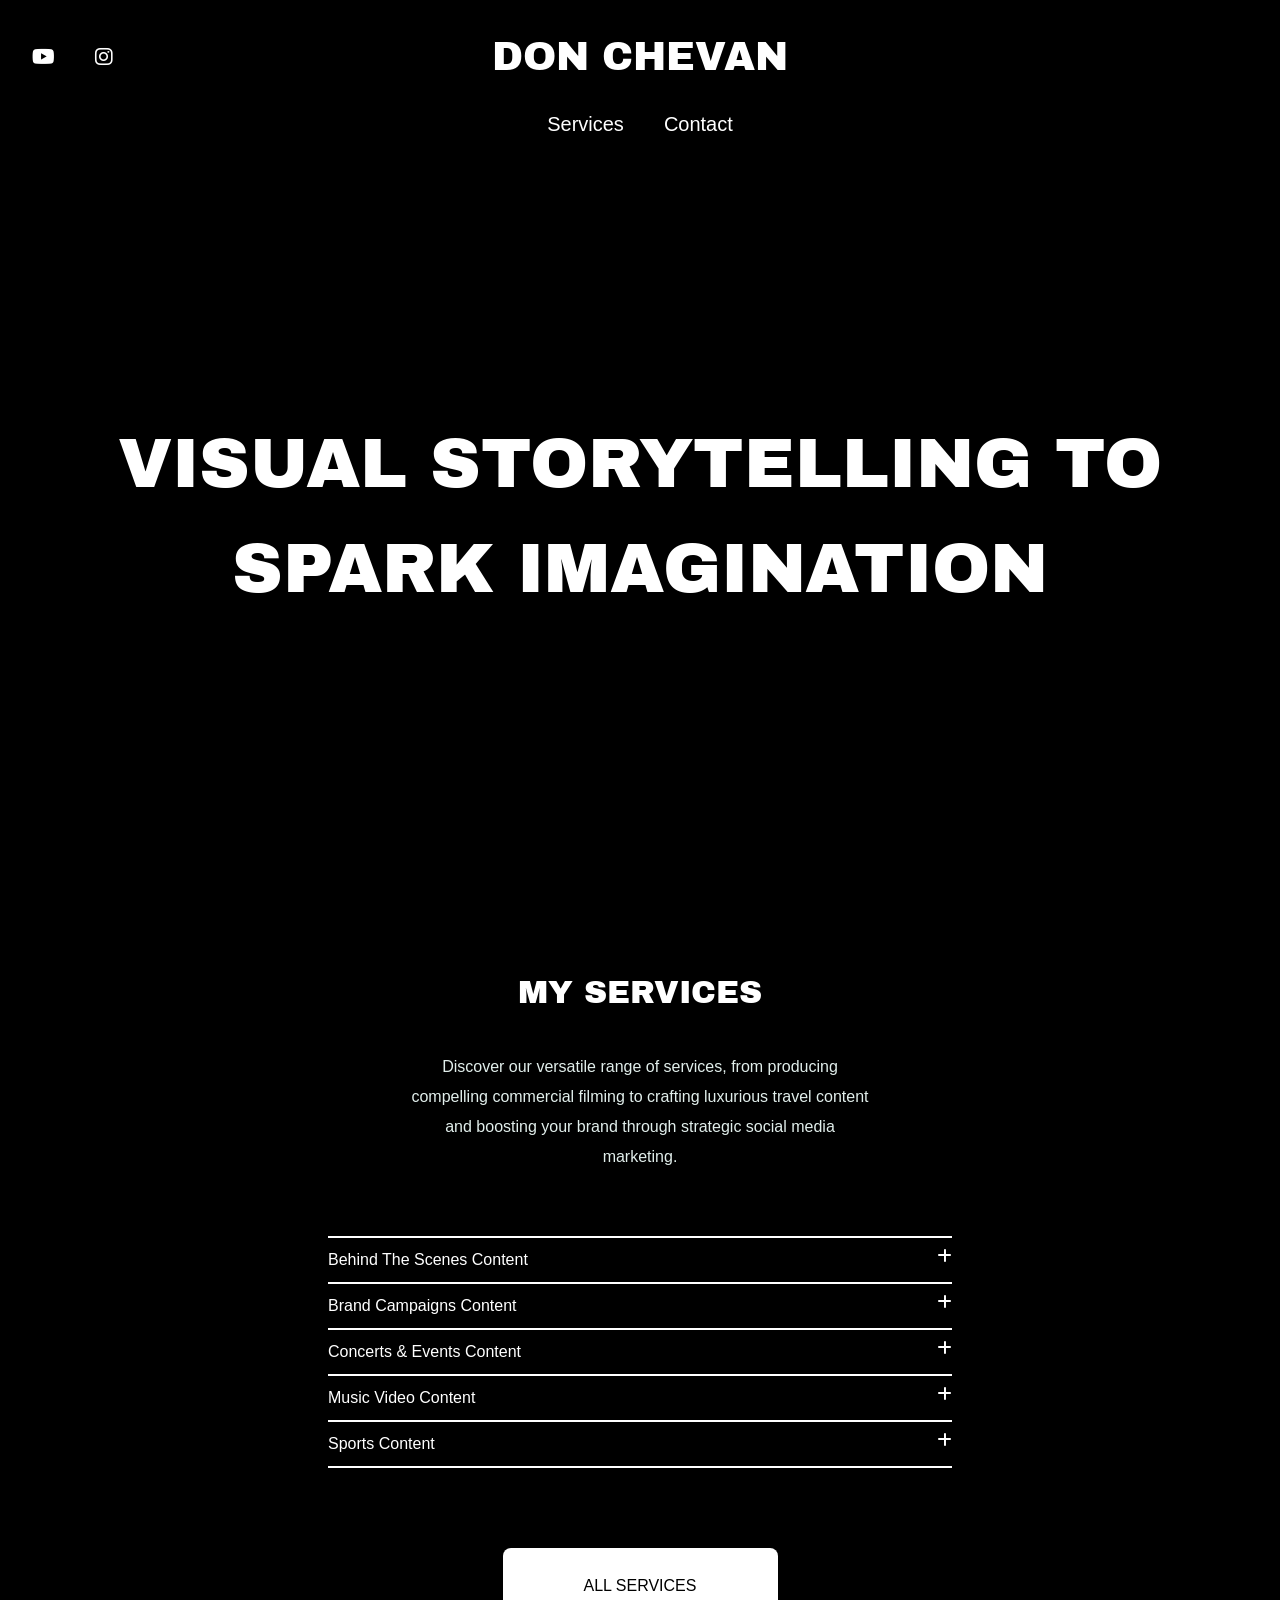
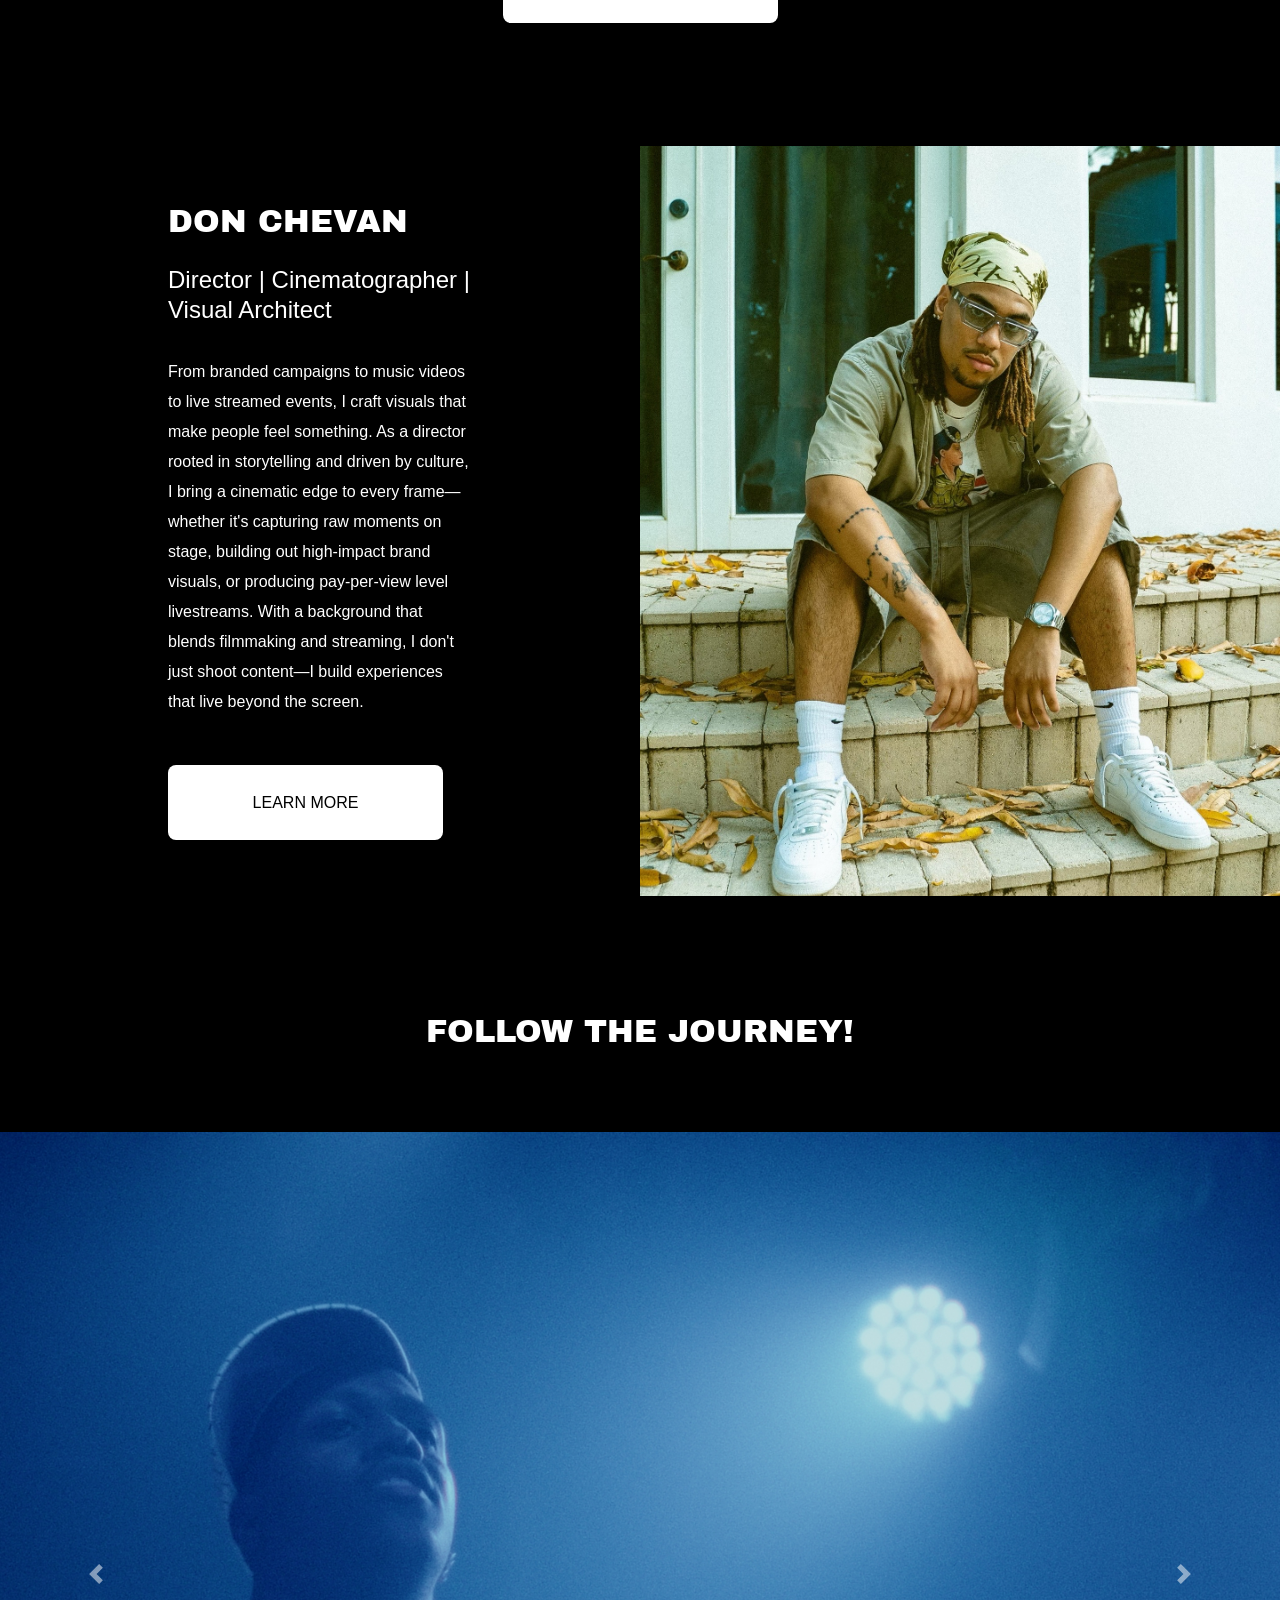
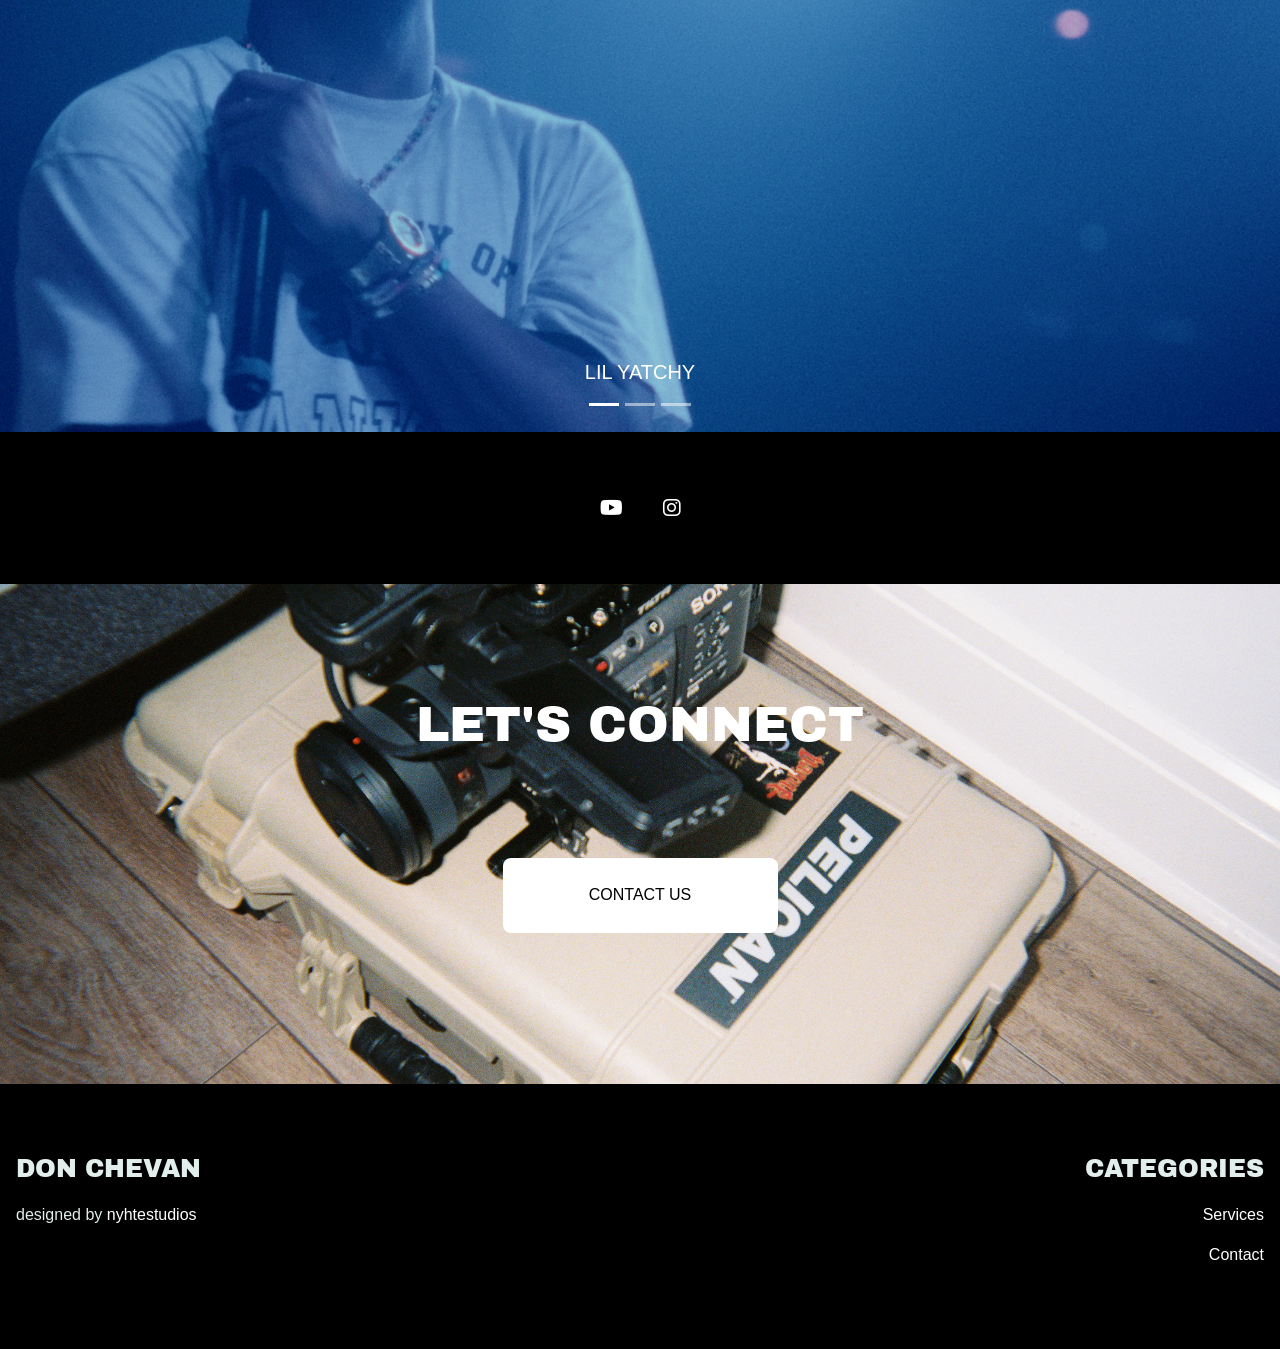
==== index.html @ 1c000500 "updated text" ====
<!-- created by Greg Burris - 2025 -->
<!-- powered by Nyhte Studios -->
<!DOCTYPE html>
<html>

<head>
    <meta charset="utf-8" />
    <title>Don Chevan</title>
    <meta name="author" content="" />
    <meta name="description" content="" />
    <meta name="viewport" content="width=device-width, initial-scale=1" />
    <meta property="og:image" content="./images/aboutmephoto.jpeg" />
    <link rel="icon" type="image/x-icon" href="favicon.ico" />
    <link href="https://fonts.googleapis.com/css?family=Archivo+Black" rel="stylesheet" />
    <link rel="stylesheet" href="https://cdnjs.cloudflare.com/ajax/libs/font-awesome/6.7.2/css/all.min.css"
        integrity="sha512-Evv84Mr4kqVGRNSgIGL/F/aIDqQb7xQ2vcrdIwxfjThSH8CSR7PBEakCr51Ck+w+/U6swU2Im1vVX0SVk9ABhg=="
        crossorigin="anonymous" referrerpolicy="no-referrer" />
    <!-- bootstrap stylesheet link -->
    <link rel="stylesheet" href="https://cdn.jsdelivr.net/npm/bootstrap@4.0.0/dist/css/bootstrap.min.css"
        integrity="sha384-Gn5384xqQ1aoWXA+058RXPxPg6fy4IWvTNh0E263XmFcJlSAwiGgFAW/dAiS6JXm" crossorigin="anonymous">
    <!-- aboutme stylesheet link -->
    <link href="css/aboutme-stylesheet.css" rel="stylesheet" />
    <!-- base stylesheet link -->
    <link href="css/base-stylesheet.css" rel="stylesheet" />
    <!-- contactme stylesheet link -->
    <link href="css/contactme-stylesheet.css" rel="stylesheet" />
    <!-- navbar stylesheet link -->
    <link href="css/navbar-stylesheet.css" rel="stylesheet" />
    <!-- services stylesheet link -->
    <link href="css/services-stylesheet.css" rel="stylesheet" />
    <!-- slideshow stylesheet link -->
    <link href="css/slideshow-stylesheet.css" rel="stylesheet" />
</head>

<body>
    <!-- navbar code -->
    <!-- navbar for mobile -->
    <div class="show-on-mobile hide-on-desktop">
        <!-- off screen menu -->
        <div class="off-screen-menu">
            <!-- logo/title -->
            <h1><a id="logo-mobile-off-screen-menu" href="./index.html">DON CHEVAN</a></h1>
            <!-- service links -->
            <ul class="services-off-screen-menu">
                <li><a class="underline-text-mobile" href="./services.html">Services</a></li>
                <li><a class="underline-text-mobile" href="./contact.html">Contact</a></li>
            </ul>
            <!-- social media links -->
            <li class="social-media-links-off-screen-menu">
                <a class="underline-text-social-mobile" href="https://youtube.com/@donchevan?si=R7IiFeGLlOUmfGjW"><i class="fab fa-youtube"></i></a>
                <a class="underline-text-social-mobile" href="https://www.instagram.com/don.chevan/?ref=evahooft&hl=en"><i class="fab fa-instagram"></i></a>
            </li>
        </div>
        <!-- initial mobile menu -->
        <div class="container-video-mobile adjust-height-mobile">
            <!-- background-video -->
            <video playsinline autoplay muted loop id="background-video-mobile">
                <source src="./images/lil yachty club performance.mp4" type="video/mp4">
            </video>
            <header>
                <nav class="navbar-mobile">
                    <!-- logo/title -->
                    <h1><a id="logo-mobile" href="./index.html">DON CHEVAN</a></h1>
                    <!-- hamburger menu -->
                    <div class="ham-menu">
                        <span></span>
                        <span></span>
                        <span></span>
                    </div>
                </nav>
                <div class="background-container-mobile hide-on-mobile-phone adjust-container-height-mobile">
                    <!-- text -->
                    <p class="sub-text-mobile">
                        VISUAL STORYTELLING TO<br>SPARK IMAGINATION
                    </p>
                </div>
            </header>
        </div>
    </div>
    <!-- navbar for Desktop -->
    <div class="show-on-desktop hide-on-mobile">
        <!-- background-video -->
        <div class="container-video">
            <video playsinline autoplay muted loop id="background-video">
                <source src="./images/lil yachty club performance.mp4" type="video/mp4">
            </video>
            <header>
                <!-- social media links -->
                <li class="social-media-links">
                    <a href="https://youtube.com/@donchevan?si=R7IiFeGLlOUmfGjW"><i class="fab fa-youtube"></i></a>
                    <a href="https://www.instagram.com/don.chevan/?ref=evahooft&hl=en"><i class="fab fa-instagram"></i></a>
                </li>
                <nav class="navbar">
                    <!-- logo/title -->
                    <h1><a id="logo" href="./index.html">DON CHEVAN</a></h1>
                    <!-- service links -->
                    <ul>
                        <li><a class="underline-text" href="./services.html">Services</a></li>
                        <li><a class="underline-text" href="./contact.html">Contact</a></li>
                    </ul>
                </nav>
            </header>
            <div class="background-container">
                <!-- text -->
                <p class="sub-text">VISUAL STORYTELLING TO<br>SPARK IMAGINATION</p>
            </div>
        </div>
    </div>

    <!-- services code -->
    <!-- accordion section -->
    <div class="accordion-ns">
        <h1><a id="services-title-text">MY SERVICES</a></h1>
        <p class="container-services">
            <a class="services-info-text increase-text-size-on-mobile">
                Discover our versatile range of services, from producing compelling
                commercial filming to crafting luxurious travel content and boosting your
                brand through strategic social media marketing.
            </a>
        </p>
        <div class="accordion-item increase-size-on-mobile">
            <div class="accordionTitle top-bar">Behind The Scenes Content<i class="fab fa-plus"></i></div>
            <div class="accordion-content">
                <p>With a mixture of creativity and storytelling magic, we'll help your brand steal the spotlight and
                    unleash its full potential. We'll dive deep into your brand's story, infusing it with cinematic
                    flair and captivating visuals that leave your audience in awe.</p>
            </div>
        </div>
        <div class="accordion-item increase-size-on-mobile">
            <div class="accordionTitle">Brand Campaigns Content<i class="fab fa-plus"></i></div>
            <div class="accordion-content">
                <p>With a mixture of creativity and storytelling magic, we'll help your brand steal the spotlight and
                    unleash its full potential. We'll dive deep into your brand's story, infusing it with cinematic
                    flair and captivating visuals that leave your audience in awe.</p>
            </div>
        </div>
        <div class="accordion-item increase-size-on-mobile">
            <div class="accordionTitle">Concerts & Events Content<i class="fab fa-plus"></i></div>
            <div class="accordion-content">
                <p>With a mixture of creativity and storytelling magic, we'll help your brand steal the spotlight and
                    unleash its full potential. We'll dive deep into your brand's story, infusing it with cinematic
                    flair and captivating visuals that leave your audience in awe.</p>
            </div>
        </div>
        <div class="accordion-item increase-size-on-mobile">
            <div class="accordionTitle">Music Video Content<i class="fab fa-plus"></i></div>
            <div class="accordion-content">
                <p>With a mixture of creativity and storytelling magic, we'll help your brand steal the spotlight and
                    unleash its full potential. We'll dive deep into your brand's story, infusing it with cinematic
                    flair and captivating visuals that leave your audience in awe.</p>
            </div>
        </div>
        <div class="accordion-item increase-size-on-mobile">
            <div class="accordionTitle">Sports Content<i class="fab fa-plus"></i></div>
            <div class="accordion-content">
                <p>With a mixture of creativity and storytelling magic, we'll help your brand steal the spotlight and
                    unleash its full potential. We'll dive deep into your brand's story, infusing it with cinematic
                    flair and captivating visuals that leave your audience in awe.</p>
            </div>
        </div>
    </div>
    </div>
    <div class="container-button">
        <button class="my-button increase-size-on-mobile"><a class="button-href" href="./services.html">ALL
                SERVICES</a></button>
    </div>

    <!-- aboutme code -->
    <!-- aboutme for Moblie -->
    <div class="hide-on-desktop-aboutme show-on-mobile">
        <section class="aboutme-section mobile-section-settings iphone-se-section-settings">
            <div class="aboutme-text-container mobile-text-container-settings iphone-se-container-settings">
                <h1 class="aboutme-title mobile-media-settings">DON CHEVAN</h1>
                <p class="aboutme-sub-title mobile-media-settings">Director | Cinematographer | Visual Architect</p>
                <img src="./images/aboutmephoto.jpeg"
                    class="aboutme-image mobile-image-settings iphone-se-image-settings image-size" alt="image">
                <p class="aboutme-text mobile-media-settings mobile-text-settings iphone-se-text-settings">
                    From branded campaigns to music videos to live streamed events, I craft visuals that make people feel something. 
                    As a director rooted in storytelling and driven by culture, I bring a cinematic edge to every frame—whether it's capturing raw moments on stage, building out high-impact brand visuals, or producing pay-per-view level livestreams. 
                    With a background that blends filmmaking and streaming, I don't just shoot content—I build experiences that live beyond the screen.
                </p>
                <div class="container-button-aboutme mobile-media-settings">
                    <button class="my-button increase-size-on-mobile-aboutme"><a class="button-href"
                            href="./contact.html">LEARN MORE</a></button>
                </div>
            </div>
        </section>
    </div>

    <!-- aboutme for Desktop & Ipad -->
    <div class="show-on-desktop-aboutme hide-on-mobile">
        <section class="aboutme-section section-settings">
            <div class="aboutme-text-container">
                <h1 class="aboutme-title ipad-media-settings">DON CHEVAN</h1>
                <p class="aboutme-sub-title ipad-media-settings">Director | Cinematographer | Visual Architect</p>
                <p class="aboutme-text ipad-media-settings">
                    From branded campaigns to music videos to live streamed events, I craft visuals that make people feel something. 
                    As a director rooted in storytelling and driven by culture, I bring a cinematic edge to every frame—whether it's capturing raw moments on stage, building out high-impact brand visuals, or producing pay-per-view level livestreams. 
                    With a background that blends filmmaking and streaming, I don't just shoot content—I build experiences that live beyond the screen.
                </p>
                <div class="container-button-aboutme ipad-media-settings">
                    <button class="my-button"><a class="button-href" href="./contact.html">LEARN MORE</a></button>
                </div>
            </div>
            <!-- image -->
            <img src="./images/aboutmephoto.jpeg"
                class="aboutme-image asus-image-size ipad-image-settings ipad-image-size image-size" alt="image">
        </section>
    </div>

    <!-- Slideshow container -->
    <div>
        <div>
            <h1><a id="section-title">FOLLOW THE JOURNEY!</a></h1>
        </div>
        <div id="carouselExampleIndicators" class="carousel slide" data-ride="carousel">
            <ol class="carousel-indicators">
                <li data-target="#carouselExampleIndicators" data-slide-to="0" class="active"></li>
                <li data-target="#carouselExampleIndicators" data-slide-to="1"></li>
                <li data-target="#carouselExampleIndicators" data-slide-to="2"></li>
            </ol>
            <div class="carousel-inner">
                <div class="carousel-item active">
                    <!-- image -->
                    <img class="d-block w-100 image-size-slideshow-mobile" src="images/lilyatchystill.jpeg"
                        alt="First slide">
                    <div class="carousel-caption d-md-block">
                        <!-- text -->
                        <h5>LIL YATCHY</h5>
                        <!-- <p>Concrete Boyz Concert</p> -->
                    </div>
                </div>
                <div class="carousel-item">
                    <!-- image -->
                    <img class="d-block w-100 image-size-slideshow-mobile obj-pos-002" src="images/Deshaestill.jpeg"
                        alt="Second slide">
                    <div class="carousel-caption d-md-block">
                        <!-- text -->
                        <h5>DESHAE</h5>
                        <!-- <p>Presenting Text</p> -->
                    </div>
                </div>
                <div class="carousel-item">
                    <!-- image -->
                    <img class="d-block w-100 image-size-slideshow-mobile" src="images/IMG_6832.jpeg"
                        alt="Third slide">
                    <div class="carousel-caption d-md-block">
                        <!-- text -->
                        <h5>GIO</h5>
                        <!-- <p>Presenting Text</p> -->
                    </div>
                </div>
            </div>
            <a class="carousel-control-prev" href="#carouselExampleIndicators" role="button" data-slide="prev">
                <span class="carousel-control-prev-icon" aria-hidden="true"></span>
                <span class="sr-only">Previous</span>
            </a>
            <a class="carousel-control-next" href="#carouselExampleIndicators" role="button" data-slide="next">
                <span class="carousel-control-next-icon" aria-hidden="true"></span>
                <span class="sr-only">Next</span>
            </a>
        </div>
    </div>

    <!-- Contact Me Section -->
    <!-- background-image -->
    <div class="social-media-links-container">
        <!-- social media links -->
        <li class="social-media-links">
            <a href="https://youtube.com/@donchevan?si=R7IiFeGLlOUmfGjW"><i class="fab fa-youtube"></i></a>
            <a href="https://www.instagram.com/don.chevan/?ref=evahooft&hl=en"><i class="fab fa-instagram"></i></a>
        </li>
    </div>
    <div>
        <div id="contact-background-image">
            <div id="contact-container">
                <!-- text -->
                <p class="contact-title">LET'S CONNECT</p>
                <div class="container-button mobile-media-settings">
                    <button class="my-button increase-size-on-mobile"><a class="button-href"
                            href="./contact.html">CONTACT US</a></button>
                </div>
            </div>
        </div>
        <div class="contact-footer">
            <div class="left-information desktop-settings-left">
                <!-- text -->
                <p class="footer-text">DON CHEVAN</p>
                <p class="footer-sub-text">designed by <a href="https://nyhtestudios.com/">nyhtestudios</a></p>
            </div>
            <div class="right-information desktop-settings-right">
                <!-- text -->
                <p class="footer-text">CATEGORIES</p>
                <p class="footer-sub-text"><a href="./services.html">Services</a></p>
                <p class="footer-sub-text"><a href="./contact.html">Contact</a></p>
            </div>
        </div>
    </div>
    <!-- base javascript file -->
    <script src="js/script.js"></script>
    <!-- jQuery first, then Popper.js, then Bootstrap JS -->
    <script src="https://code.jquery.com/jquery-3.2.1.slim.min.js"
        integrity="sha384-KJ3o2DKtIkvYIK3UENzmM7KCkRr/rE9/Qpg6aAZGJwFDMVNA/GpGFF93hXpG5KkN"
        crossorigin="anonymous"></script>
    <script src="https://cdn.jsdelivr.net/npm/popper.js@1.12.9/dist/umd/popper.min.js"
        integrity="sha384-ApNbgh9B+Y1QKtv3Rn7W3mgPxhU9K/ScQsAP7hUibX39j7fakFPskvXusvfa0b4Q"
        crossorigin="anonymous"></script>
    <script src="https://cdn.jsdelivr.net/npm/bootstrap@4.0.0/dist/js/bootstrap.min.js"
        integrity="sha384-JZR6Spejh4U02d8jOt6vLEHfe/JQGiRRSQQxSfFWpi1MquVdAyjUar5+76PVCmYl"
        crossorigin="anonymous"></script>
</body>

</html>
---- css/aboutme-stylesheet.css ----
/* aboutme-stylesheet */
/*
/* aboutme section */
.aboutme-section {
  height: 100%;
  width: 100%;
  display: flex;
  align-items: center;
  padding-bottom: 2rem;
}

.aboutme-image {
  width: 50%;
  height: 75vh;
  /* display: block; */
  /* The CSS property display: block is used to change the default behavior of an element from inline to block-level. 
    When an element has a block display value, it will start on a new line and take up the full width available by default. 
    This means that other elements will be pushed down or up to make room for it. */
  background-repeat: no-repeat;
  /* background-size: cover; */
  background-attachment: fixed;
  background-position-x: center;
  background-position-y: center;
  object-fit: cover;
  object-position: top;
  /* The CSS property object-fit: cover is used to adjust to any image frame/size for all devices */
}

.aboutme-text-container {
  flex-direction: column;
  align-items: center;
  display: flex;
  justify-content: center;
  text-align: left;
  margin: auto;
  width: 50%;
  /* height: 75vh; */
  line-height: 30px;
  padding: 1rem;
}

.aboutme-title {
  width: 50%;
  font-size: 2rem;
  font-family: "Archivo Black", sans-serif;
  color: white;
}

.aboutme-sub-title {
  width: 50%;
  font-size: 1.5rem;
  font-family: "proxima-nova", sans-serif;
  color: white;
  padding: 1rem 0rem;
}

.aboutme-text {
  width: 50%;
  font-size: 1rem;
  font-family: "proxima-nova", sans-serif;
  color: white;
}

/* button  */
.container-button-aboutme {
  margin: auto;
  margin-top: 2rem;
  margin-bottom: 0rem;
  width: 50%;
}

.my-button {
  background-color: white;
  color: black;
  border: none;
  height: 75px;
  width: 275px;
  border-radius: 8px;
  font-size: 1rem;
  padding: 10px 20px;
  cursor: pointer;
}

.my-button:hover {
  background-color: #7393b3;
  color: black;
}

/* media quieries */
/* Desktop */
@media screen and (max-width: 667px) {
  .show-on-desktop-aboutme {
    display: none;
  }
}

@media screen and (min-width: 1280px) {
  .section-settings {
    height: 100vh;
  }
}

/* Mobile */
@media screen and (min-width: 668px) {
  .hide-on-desktop-aboutme {
    display: none;
  }
}

@media screen and (max-width: 667px) {
  .mobile-image-settings {
    width: 100%;
    height: 45vh;
    margin-top: 2rem;
    margin-bottom: 2rem;
  }

  .mobile-section-settings {
    height: 100%;
  }

  .mobile-text-container-settings {
    width: 100%;
  }

  .mobile-text-settings {
    padding-top: 1rem;
  }

  /* increases size of button on mobile view so it spans across device */
  .increase-size-on-mobile-aboutme {
    width: 100% !important;
  }
}

/* media quieries - Desktop & Ipad & Mobile */
/* helps with image sizing for vertical/horizontal view across all devices */
@media screen and (max-width: 1200px) {
  .mobile-media-settings {
    width: 100%;
  }

  .ipad-media-settings {
    width: 100%;
  }
}

@media screen and (max-width: 1680px) {
  .ipad-image-size {
    height: 750px;
  }
}

@media screen and (max-height: 665px) {
  .image-size {
    height: 750px;
  }
}

/* iphone se device horizontal view */
@media only screen and (min-width: 667px) and (max-height: 375px) {
  .iphone-se-image-settings {
    width: 100%;
    height: 85vh !important;
    margin-top: 2rem;
    margin-bottom: 2rem;
  }

  .iphone-se-section-settings {
    width: 100% !important;
  }

  .iphone-se-container-settings {
    width: 100% !important;
  }

  .iphone-se-text-settings {
    padding-top: 1rem;
  }
}
---- css/base-stylesheet.css ----
/* base-stylesheet */
/*
/* base styles */
* {
  margin: 0;
  padding: 0;
  box-sizing: border-box;
  /*   color: var(--primary); */
}

body {
  margin: 0;
  font-family: "Quicksand", sans-serif;
  -webkit-font-smoothing: antialiased;
  -moz-osx-font-smoothing: grayscale;
  background: black;
  /* background: radial-gradient(#7393B3, #1a1f1d); */
  color: #e1eeeb;
  min-height: 100vh;
  /* max-width: 100% !important; */
}

ul {
  list-style-type: none;
  padding-left: 0rem;
}

a {
  color: white;
}

a:visited {
  color: white;
}

a:hover {
  color: white;
  text-decoration: none !important;
}

.button-href {
  color: black !important;
}

/* Code for Videos  */

.video-container {
  position: relative;
  padding-top: 5rem;
}

.video-container-mobile {
  position: relative;
  padding-left: 1rem;
  padding-right: 1rem;
  padding-bottom: 1rem;
}

#playPauseButton {
  position: absolute;
  top: 55%;
  left: 50%;
  transform: translate(-50%, -50%);
  z-index: 1;
  /* background-color: rgba(0,0,0,.4); */
  /* background-color: white; */
  background: transparent;
  border: none;
  padding: 1rem;
  text-align: center;
  cursor: pointer;
  width: 100%;
  color: white;
  font-size: 2rem;
  -webkit-tap-highlight-color: transparent;
}

#playPauseButton_mobile {
  position: absolute;
  top: 57.5%;
  left: 50%;
  transform: translate(-50%, -50%);
  z-index: 1;
  /* background-color: rgba(0,0,0,.4); */
  /* background-color: white; */
  background: transparent;
  border: none;
  /* padding: 1rem; */
  text-align: center;
  cursor: pointer;
  width: 100%;
  color: white;
  font-size: 2rem;
  -webkit-tap-highlight-color: transparent;
}

#playPauseButton_mobile:focus {
outline: none;
}


#playPauseButton_mobile2 {
  position: absolute;
  top: 57.5%;
  left: 50%;
  transform: translate(-50%, -50%);
  z-index: 1;
  /* background-color: rgba(0,0,0,.4); */
  /* background-color: white; */
  background: transparent;
  border: none;
  /* padding: 1rem; */
  text-align: center;
  cursor: pointer;
  width: 100%;
  color: white;
  font-size: 2rem;
  -webkit-tap-highlight-color: transparent;
}

#playPauseButton_mobile2:focus {
  outline: none;
  }

#playPauseButton:focus {
  outline: none;
}

.bg4button {
  background-color: white;
  width: 100%;
}

.tumbnail_title {
  font-size: 2rem;
  font-family: "Archivo Black", sans-serif;
  color: white;
  padding: 1rem;
  position: absolute;
  top: 50%;
  left: 50%;
  transform: translate(-50%, -50%);
  z-index: 1;
}

.tumbnail_title_mobile {
  font-size: 2rem;
  font-family: "Archivo Black", sans-serif;
  color: white;
  /* padding: 1rem; */
  position: absolute;
  top: 50%;
  left: 50%;
  transform: translate(-50%, -50%);
  z-index: 1;
}

.tumbnail_title_mobile2 {
  font-size: 2rem;
  font-family: "Archivo Black", sans-serif;
  color: white;
  /* padding: 1rem; */
  position: absolute;
  top: 50%;
  left: 50%;
  transform: translate(-50%, -50%);
  z-index: 1;
}


.tumbnail_title_2 {
  font-size: 2rem;
  font-family: "Archivo Black", sans-serif;
  color: white;
  padding: 1rem;
  position: absolute;
  top: 50%;
  left: 50%;
  transform: translate(-50%, -50%);
  z-index: 1;
}

#playPauseButton2 {
  position: absolute;
  top: 55%;
  left: 50%;
  transform: translate(-50%, -50%);
  z-index: 1;
  /* background-color: rgba(0,0,0,.4); */
  /* background-color: white; */
  background: transparent;
  border: none;
  padding: 1rem;
  text-align: center;
  cursor: pointer;
  width: 100%;
  color: white;
  font-size: 2rem;
  -webkit-tap-highlight-color: transparent;
}

#playPauseButton2:focus {
  outline: none;
}

.hidden {
  display: none;
}

#background-video1 {
  width: 100%;
  height: 75vh;
  bottom: 0;
  z-index: -1;
  object-fit: cover;
}

#background-video2 {
  width: 100%;
  height: 75vh;
  bottom: 0;
  z-index: -1;
  object-fit: cover;
}

#background-video-mobile1 {
  width: 100%;
  height: 75vh;
  bottom: 0;
  z-index: -1;
  object-fit: cover;
}

#background-video-mobile2 {
  width: 100%;
  height: 75vh;
  bottom: 0;
  z-index: -1;
  object-fit: cover;
}
---- css/contactme-stylesheet.css ----
/* contactme-stylesheet */
/*
/* contactme section */
.contact-section {
    text-align: center;
    padding: 1rem;
}

/* background container/image */
#contact-container {
    width: 100%;
    height: 100%;
    color: white;
    display: flex;
    justify-content: center;
    align-items: center;
    flex-direction: column;
}

#contact-background-image {
    width: 100%;
    height: 500px;
    background-image: url('../images/IMG_0885.jpeg');
    background-repeat: no-repeat;
    background-size: cover;
    /* position: fixed; */
    background-position-x: center;
    background-position-y: center;
    object-fit: cover;
}

.contact-title {
    font-family: "Archivo Black", sans-serif;
    font-size: 50px;
    padding: 1rem;
    text-align: center;
}

/* button */
.container-button {
    /* width: 100%; */
    padding: 1rem;
}

.my-button {
    background-color: white;
    color: black;
    border: none;
    height: 75px;
    width: 275px;
    border-radius: 8px;
    font-size: 1rem;
    padding: 10px 20px;
    cursor: pointer;
}

.my-button:hover {
    background-color: #7393B3;
    color: black;
}

.contact-footer {
    display: flex;
    margin: auto;
    justify-content: space-between;
    /* width: 1250px; */
    width: 100vw;
    padding: 1rem;
    margin-top: 50px;
    margin-bottom: 50px;
}

.left-information {
    text-align: left;
}

.right-information {
    text-align: right;
}

.footer-text {
    font-family: "Archivo Black", sans-serif;
    font-size: 25px;
}

.footer-sub-text {
    font-family: "proxima-nova", sans-serif;
}

/* media quieries - Desktop */
@media screen and (min-width: 1300px) {
    .desktop-settings-left {
        margin-left: 250px;
    }

    .desktop-settings-right {
        margin-right: 250px;
    }
}

/* media quieries - Mobile */
@media screen and (max-width: 430px) {
    .mobile-media-settings {
        width: 100%;
    }

    .increase-size-on-mobile {
        width: 100%;
    }
}
---- css/navbar-stylesheet.css ----
/* navbar-stylesheet */
/*
/* navbar */
nav {
  padding: 1rem;
  display: flex;
}

.navbar {
  display: flex;
  justify-content: center;
  align-items: center;
  flex-direction: column;
  /* position: fixed; */
  left: 0;
  right: 0;
  padding: 32px 32px;
  gap: 20px;
}

.navbar > ul {
  display: flex;
  list-style-type: none;
  gap: 40px;
}

.navbar-mobile {
  padding: 1rem;
  display: flex;
}

.underline-text {
  color: white;
  font-family: "proxima-nova", sans-serif;
  text-decoration: none !important;
  font-size: 20px;
}

.underline-text-mobile {
  color: black !important;
  font-family: "proxima-nova", sans-serif !important;
  font-size: 3rem !important;
  text-decoration: none !important;
}

.underline-text-social-mobile {
  color: black !important;
}

/* background container/image */
.background-container {
  width: 100%;
  height: 75vh;
  color: white;
  display: flex;
  justify-content: center;
  align-items: center;
  flex-direction: column;
}

.background-image {
  width: 100%;
  height: 100vh;
  /* background-image: url("../images/"); */
  background-repeat: no-repeat;
  background-size: cover;
  /* background-attachment: fixed; */
  /* The CSS property background-attachment: fixed; does not work on mobile devces */
  background-position-x: center;
  background-position-y: center;
}

.container-video {
  width: 100%;
  height: 100vh;
}

.container-video-mobile {
  width: 100%;
  height: 65vh;
}

#background-video-mobile {
  width: 100%;
  height: 65vh;
  /* background-repeat: no-repeat;
    background-size: cover; */
  /* background-attachment: fixed; */
  /* The CSS property background-attachment: fixed; does not work on mobile devces */
  /* background-position-x: center;
    background-position-y: center;
    position: absolute; */
  position: absolute;
  /* right: 0; */
  /* bottom: 0; */
  z-index: -1;
  object-fit: cover;
}

#background-video {
  width: 100%;
  height: 100vh;
  /* background-repeat: no-repeat;
    background-size: cover; */
  /* background-attachment: fixed; */
  /* The CSS property background-attachment: fixed; does not work on mobile devces */
  /* background-position-x: center;
    background-position-y: center;
    position: absolute; */
  position: absolute;
  bottom: 0;
  z-index: -1;
  object-fit: cover;
}

.background-container-mobile {
  width: 100%;
  height: 50vh;
  color: white;
  display: flex;
  justify-content: center;
  align-items: center;
  flex-direction: column;
}

.background-image-mobile {
  width: 100%;
  height: 65vh;
  background-image: url("../images/icemountain-unsplash.jpg");
  background-repeat: no-repeat;
  background-size: cover;
  /* background-attachment: fixed; */
  /* The CSS property background-attachment: fixed; does not work on mobile devces */
  background-position-x: center;
  background-position-y: center;
}

.sub-text {
  font-family: "Archivo Black", sans-serif;
  font-size: 70px;
  text-align: center;
}

.sub-text-mobile {
  font-family: "Archivo Black", sans-serif;
  font-size: 3rem;
  text-align: center;
}

.sub-text-mobile.active {
  display: none;
}

/* logo/title */
#logo {
  font-size: 40px;
  text-decoration: none;
  font-family: "Archivo Black", sans-serif;
  padding-top: 16px;
  padding-left: 32px;
  padding-right: 32px;
}

#logo:hover {
  cursor: pointer;
}

#logo-mobile {
  font-size: 2rem;
  display: flex;
  justify-content: center;
  margin-top: 8px;
  /* margin-left: 30px; */
  margin-right: 30px;
  flex-grow: 0;
  flex-shrink: 1;
  text-decoration: none;
  font-family: "Archivo Black", sans-serif;
}

#logo-mobile:hover {
  cursor: pointer;
}

/* ham menu */
.ham-menu {
  height: 50px;
  width: 40px;
  margin-left: auto;
  position: relative;
}

.ham-menu span {
  height: 5px;
  width: 100%;
  background-color: white;
  border-radius: 25px;
  position: absolute;
  left: 25%;
  top: 50%;
  transform: translate(-50%, -50%);
  transition: 0.3s ease;
}

.ham-menu span:nth-child(1) {
  top: 25%;
}

.ham-menu span:nth-child(3) {
  top: 75%;
}

.ham-menu.active span {
  background-color: black;
}

.ham-menu.active span:nth-child(1) {
  top: 50%;
  transform: translate(-50%, -50%) rotate(45deg);
}

.ham-menu.active span:nth-child(2) {
  opacity: 0;
}

.ham-menu.active span:nth-child(3) {
  top: 50%;
  transform: translate(-50%, -50%) rotate(-45deg);
}

/* off-screen-menu */
.off-screen-menu {
  background-color: white;
  height: 100vh;
  width: 100%;
  /*   max-width: 450px; */
  position: fixed;
  /* top: 0; */
  right: -100%;
  /*  right: 450px; */
  display: flex;
  flex-direction: column;
  align-items: left;
  text-align: left;
  transition: 0.3s ease;
  padding: 1rem;
}

.off-screen-menu.active {
  right: 0;
}

#logo-mobile-off-screen-menu {
  display: flex;
  margin-top: 8px;
  margin-left: 30px;
  margin-right: 30px;
  flex-grow: 0;
  flex-shrink: 1;
  font-size: 2rem;
  text-decoration: none;
  font-family: "Archivo Black", sans-serif;
  color: black;
}

.services-off-screen-menu {
  position: relative;
  display: flex;
  flex-grow: 1;
  flex-shrink: 0;
  justify-content: center;
  flex-direction: column;
  margin: 0 70px;
}

/* social media links */
.social-media-links {
  display: flex;
  justify-content: left;
  position: absolute;
  gap: 40px;
  padding: 42px 32px;
  font-size: 20px;
}

.social-media-links-off-screen-menu {
  display: flex;
  align-items: center;
  margin: 0 30px;
  flex-grow: 0;
  flex-shrink: 1;
  margin-bottom: 1.5vw;
  gap: 40px;
  font-size: 1.5rem;
}

/* media quieries */
/* media quieries - Desktop */
@media screen and (max-width: 1024px) {
  .show-on-desktop {
    display: none;
  }
}

/* media quieries - Mobile */
@media screen and (min-width: 1025px) {
  .hide-on-desktop {
    display: none;
  }
}

@media screen and (max-width: 767px) {
  .hide-on-mobile-phone {
    display: none;
  }
}

/* media quieries - Mobile */
@media screen and (max-height: 431px) {
  .adjust-height-mobile {
    height: 100vh;
  }

  .adjust-container-height-mobile {
    height: 60vh;
  }
}

/* specific device media quieries/settings */
/* Galaxy Z fold 5 */
@media only screen and (max-width: 882px) and (max-height: 344px) {
  .hide-on-mobile-phone {
    display: none;
  }
}

/* Nest Hub */
@media only screen and (max-width: 1024px) and (max-height: 600px) {
  .adjust-height-mobile {
    height: 100vh;
  }
}

/* video settings */
/* @media (min-aspect-ratio: 16/9) {
  #background-video {
    width: 100%;
    height: auto;
  }
}

@media (max-aspect-ratio: 16/9) {
  #background-video {
    width: auto;
    height: 100%;
  }
}

@media (max-aspect-ratio: 16/9) {
  #background-video-mobile {
    width: auto;
    height: 65vh;
  }
} */

/* media quieries - Mobile */
@media screen and (max-height: 601px) {
  #background-video-mobile {
    width: 100%;
    height: 100vh;
  }
}
---- css/services-stylesheet.css ----
/* accordion.component.css */
/* base styles */

/* a:hover {
  color: #6F86FF;
} */

/* accordion */
.accordion-ns {
  padding: 1rem;
  margin-top: 2rem;
}

.accordion-item {
  display: flex;
  justify-content: center;
  flex-direction: column;
  width: 50%;
  margin: auto;
}

.top-bar {
  border-top: 2px solid white;
}

.accordionTitle {
  cursor: pointer;
  -moz-user-select: none;
  -webkit-user-select: none;
  -ms-user-select: none;
  user-select: none;
  display: flex;
  flex-direction: row;
  justify-content: space-between;
  padding-top: 10px;
  padding-bottom: 10px;
  color: white;
  background-color: black;
  cursor: pointer;
  border-bottom: 2px solid white;
  font-family: "proxima-nova", sans-serif;
}

.accordionTitle + .accordion-content {
  display: none;
}

.accordionTitle.is-open + .accordion-content {
  display: block;
}

.accordion-content {
  padding-top: 10px;
  padding-bottom: 10px;
  text-align: justify;
  line-height: 30px;
  border-bottom: 2px solid white;
  font-family: "proxima-nova", sans-serif;
}

/* services text */
#services-title-text {
  display: flex;
  flex-direction: column;
  align-items: center;
  margin-top: 10px;
  padding: 1rem;
  font-size: 2rem;
  text-decoration: none;
  font-family: "Archivo Black", sans-serif;
  color: white;
}

.services-info-text {
  padding: 1rem;
  margin-bottom: 3rem;
  text-align: center;
  line-height: 30px;
  inline-size: 500px;
  font-size: 1rem;
  text-decoration: none;
  font-family: "proxima-nova", sans-serif;
  color: white;
  overflow-wrap: break-word;
}

.container-services {
  display: flex;
  flex-direction: column;
  align-items: center;
  margin: auto;
}

/* button */
.container-button {
  display: flex;
  align-items: center;
  justify-content: center;
  margin: auto;
  margin-top: 3rem;
  margin-bottom: 3rem;
  padding: 1rem;
}

.button-text {
  color: black !important;
}

.my-button {
  background-color: white;
  color: black;
  border: none;
  height: 75px;
  width: 275px;
  border-radius: 8px;
  font-size: 1rem;
  padding: 10px 20px;
  cursor: pointer;
}

.my-button:hover {
  background-color: #7393b3;
  color: black;
}

/* media quieries - Mobile */
@media screen and (max-width: 430px) {
  .increase-size-on-mobile {
    width: 100%;
  }

  .increase-text-size-on-mobile {
    inline-size: 100%;
  }
}

/* iphone se device horizontal view */
@media only screen and (min-width: 667px) and (max-height: 375px) {
  .increase-size-on-mobile {
    width: 100%;
  }

  .increase-text-size-on-mobile {
    inline-size: 100%;
  }
}
---- css/slideshow-stylesheet.css ----
/* slideshow-stylesheet */
/*
/* carousel */
.carousel {
  margin-top: 3rem;
  padding-top: 1rem;
}

/* image settings/styles */
.d-block {
  object-fit: cover;
  height: 100vh;
}

/* title settings */
#section-title {
    display: flex;
    flex-direction: column;
    align-items: center;
    margin-top: 10px;
    padding: 1rem;
    font-size: 2rem;
    text-decoration: none;
    font-family: "Archivo Black", sans-serif;
    color: white;
    text-align: center;
}

/* links to social accounts */
.social-media-links-container {
    display: flex;
    justify-content: center;
    align-items: center;
    flex-direction: column;
    padding: 1rem;
    margin-top: 60px;
    margin-bottom: 60px;
}

.social-media-links {
    display: flex;
    position: absolute;
    gap: 40px;
    padding: 42px 32px;
    font-size: 20px;
}

/* media quieries - Mobile */
@media screen and (max-width: 541px) {
  .image-size-slideshow-mobile {
    height: 100vh !important;
    /* object-fit: cover; */
  }

  .obj-pos-002 {
    object-position: right;
  }
}

@media screen and (max-width: 1025px) {
  .obj-pos-002 {
    object-position: right;
  }
}

@media screen and (max-height: 500px) {
  .image-size-slideshow-mobile {
    height: 100vh !important;
    /* object-fit: cover; */
  }
}
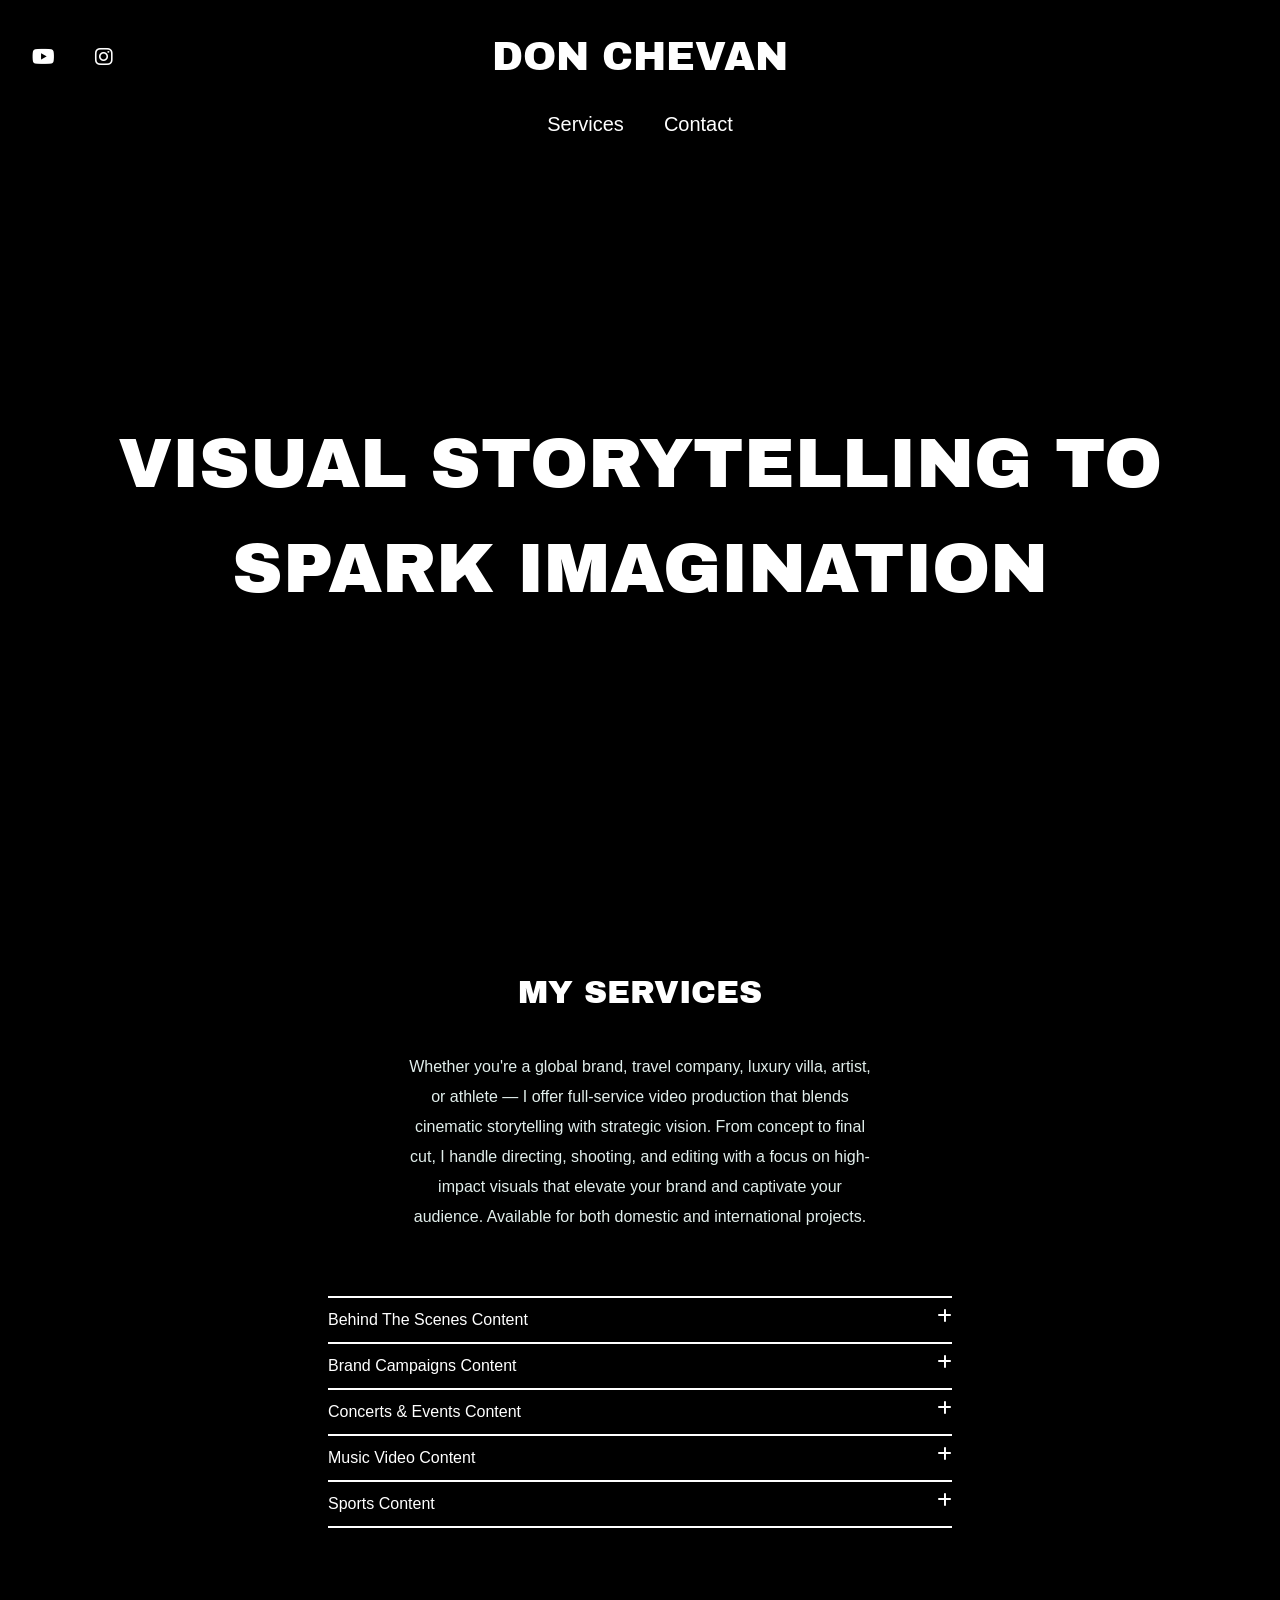
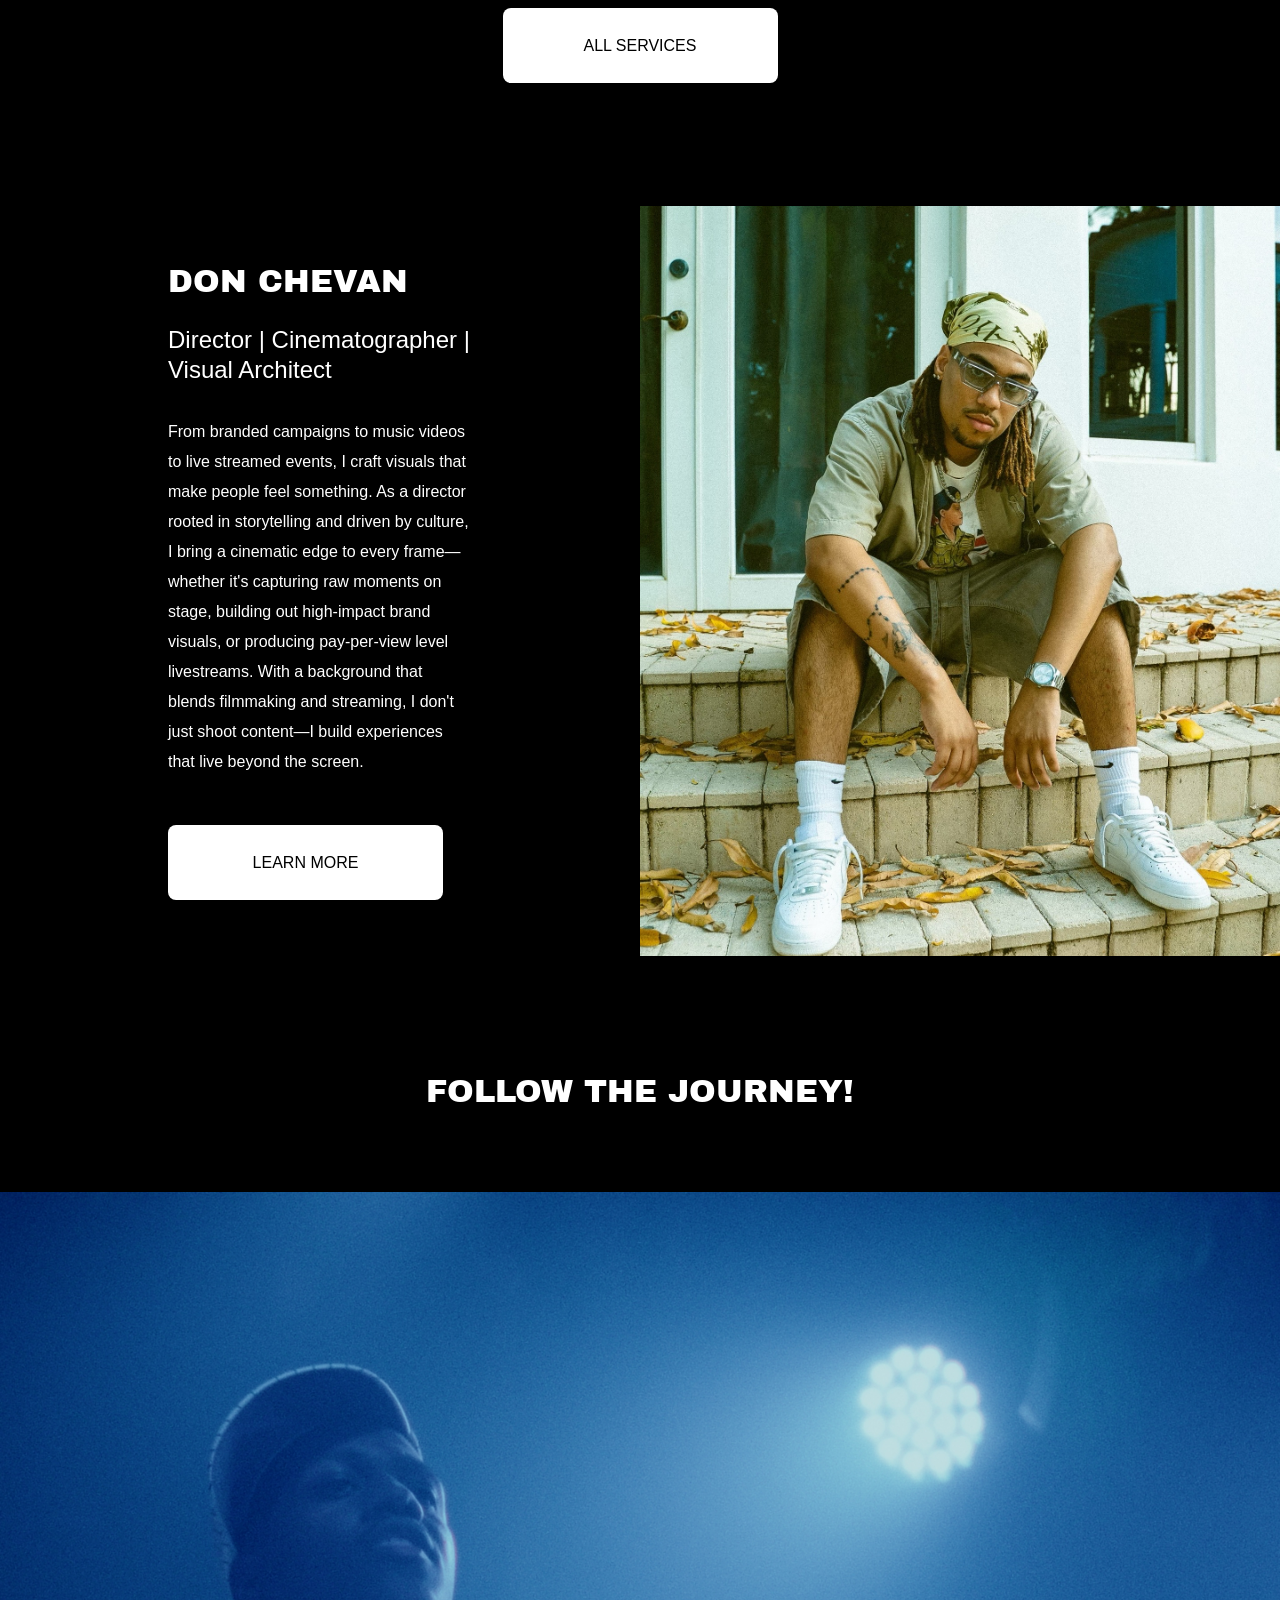
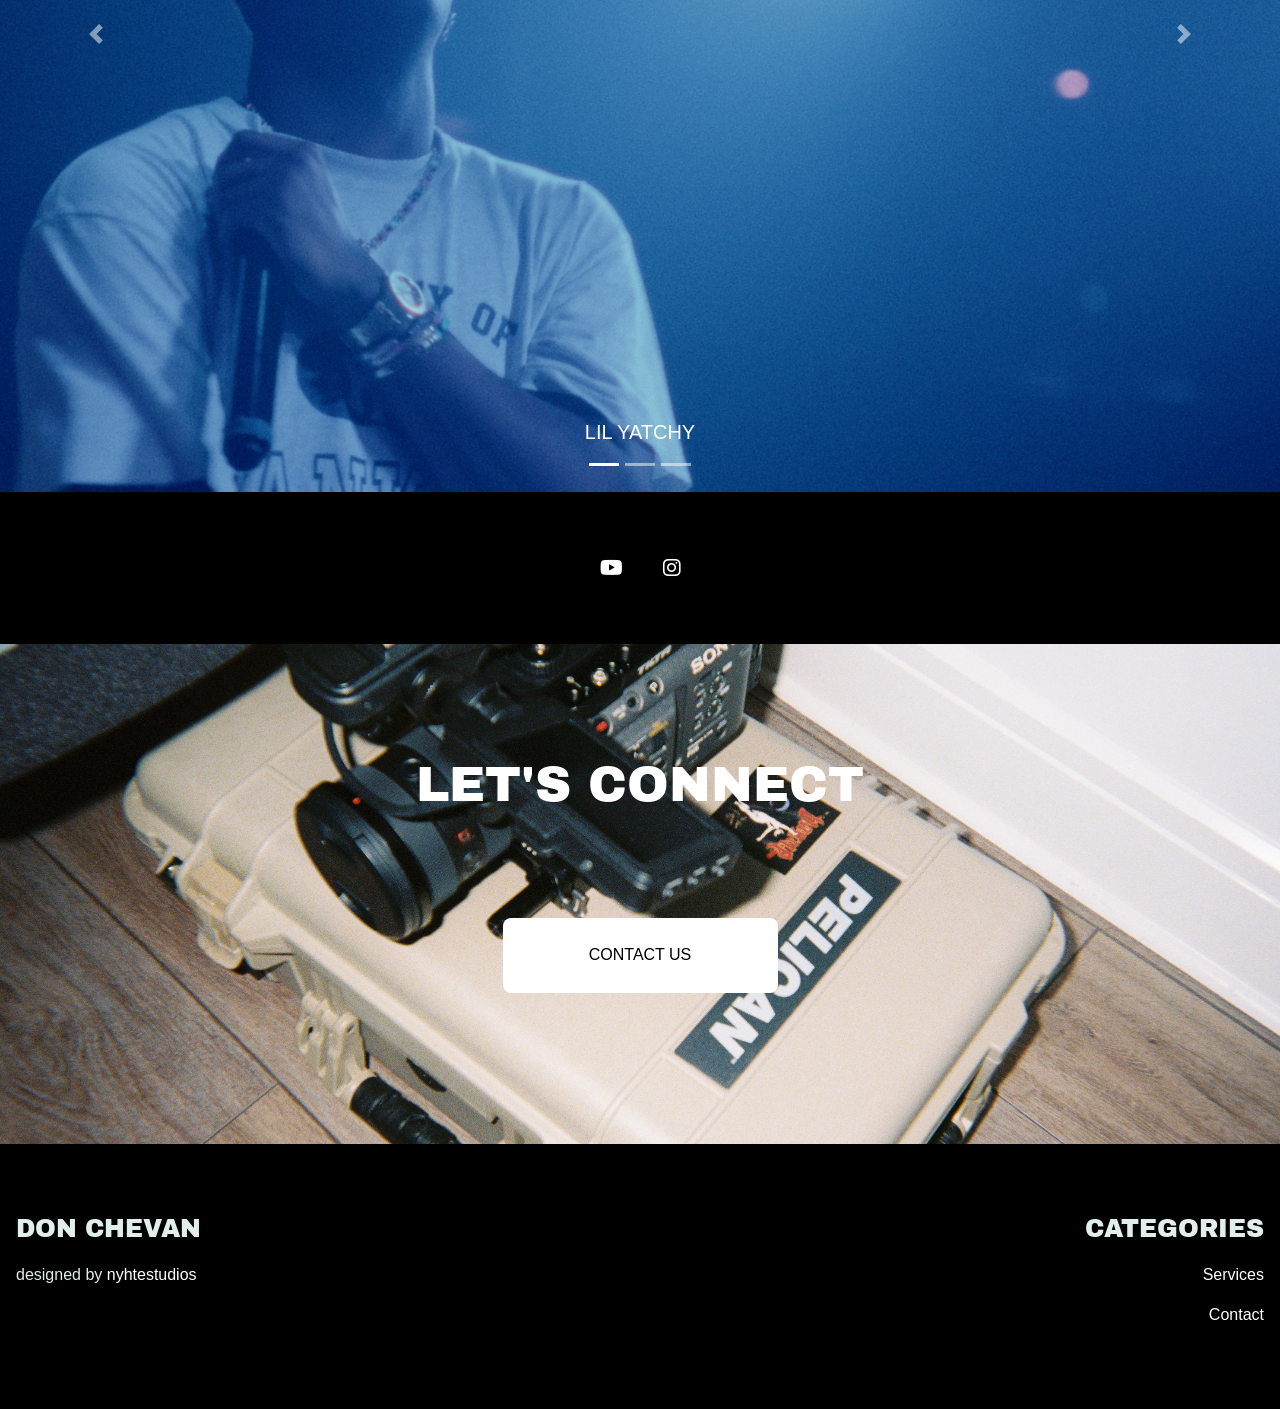
==== commit 9b8639cb: "added changes" ====
--- a/index.html
+++ b/index.html
@@ -113,49 +113,41 @@
         <h1><a id="services-title-text">MY SERVICES</a></h1>
         <p class="container-services">
             <a class="services-info-text increase-text-size-on-mobile">
-                Discover our versatile range of services, from producing compelling
-                commercial filming to crafting luxurious travel content and boosting your
-                brand through strategic social media marketing.
+                Whether you're a global brand, travel company, luxury villa, artist, or athlete — I offer full-service video production that blends cinematic storytelling with strategic vision. 
+                From concept to final cut, I handle directing, shooting, and editing with a focus on high-impact visuals that elevate your brand and captivate your audience. 
+                Available for both domestic and international projects.
             </a>
         </p>
         <div class="accordion-item increase-size-on-mobile">
             <div class="accordionTitle top-bar">Behind The Scenes Content<i class="fab fa-plus"></i></div>
             <div class="accordion-content">
-                <p>With a mixture of creativity and storytelling magic, we'll help your brand steal the spotlight and
-                    unleash its full potential. We'll dive deep into your brand's story, infusing it with cinematic
-                    flair and captivating visuals that leave your audience in awe.</p>
+                <p>Step into the creative process with raw, unfiltered moments that bring each project to life. 
+                    From pre-production to post, this section shows the heart behind the hustle.</p>
             </div>
         </div>
         <div class="accordion-item increase-size-on-mobile">
             <div class="accordionTitle">Brand Campaigns Content<i class="fab fa-plus"></i></div>
             <div class="accordion-content">
-                <p>With a mixture of creativity and storytelling magic, we'll help your brand steal the spotlight and
-                    unleash its full potential. We'll dive deep into your brand's story, infusing it with cinematic
-                    flair and captivating visuals that leave your audience in awe.</p>
+                <p>Cinematic storytelling is built for brands that want to move culture. 
+                    Every campaign is designed to leave a lasting impression — visually striking, emotionally grounded.</p>
             </div>
         </div>
         <div class="accordion-item increase-size-on-mobile">
             <div class="accordionTitle">Concerts & Events Content<i class="fab fa-plus"></i></div>
             <div class="accordion-content">
-                <p>With a mixture of creativity and storytelling magic, we'll help your brand steal the spotlight and
-                    unleash its full potential. We'll dive deep into your brand's story, infusing it with cinematic
-                    flair and captivating visuals that leave your audience in awe.</p>
+                <p>Energy in motion. These projects capture the intensity, atmosphere, and unforgettable moments from live events and performances.</p>
             </div>
         </div>
         <div class="accordion-item increase-size-on-mobile">
             <div class="accordionTitle">Music Video Content<i class="fab fa-plus"></i></div>
             <div class="accordion-content">
-                <p>With a mixture of creativity and storytelling magic, we'll help your brand steal the spotlight and
-                    unleash its full potential. We'll dive deep into your brand's story, infusing it with cinematic
-                    flair and captivating visuals that leave your audience in awe.</p>
+                <p>Where sound meets story. Each video is crafted with intention, blending visuals and rhythm to elevate an artist's vision.</p>
             </div>
         </div>
         <div class="accordion-item increase-size-on-mobile">
             <div class="accordionTitle">Sports Content<i class="fab fa-plus"></i></div>
             <div class="accordion-content">
-                <p>With a mixture of creativity and storytelling magic, we'll help your brand steal the spotlight and
-                    unleash its full potential. We'll dive deep into your brand's story, infusing it with cinematic
-                    flair and captivating visuals that leave your audience in awe.</p>
+                <p>High-impact visuals that bring out the drama, grit, and emotion of the game. From training days to highlight reels, every frame hits hard.</p>
             </div>
         </div>
     </div>
--- a/css/navbar-stylesheet.css
+++ b/css/navbar-stylesheet.css
@@ -231,7 +231,7 @@
 /* off-screen-menu */
 .off-screen-menu {
   background-color: white;
-  height: 100vh;
+  height: 100%;
   width: 100%;
   /*   max-width: 450px; */
   position: fixed;
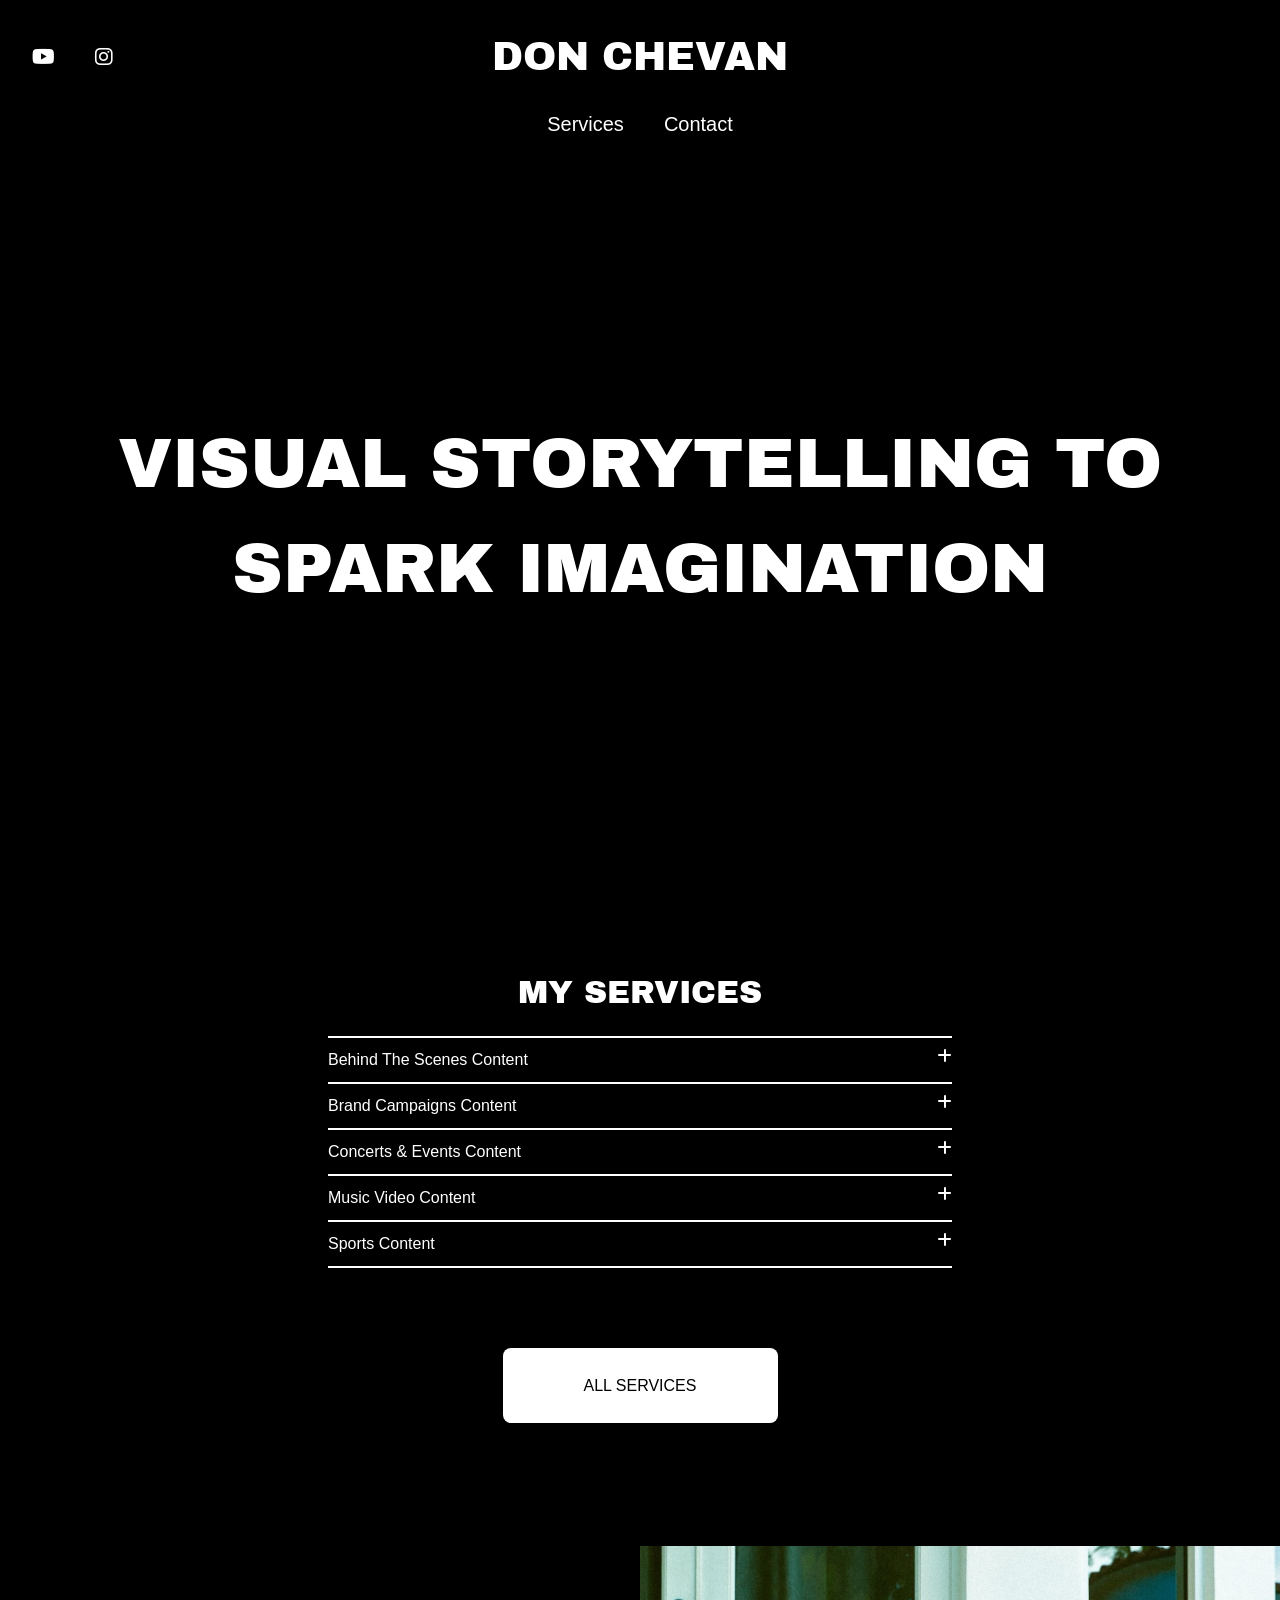
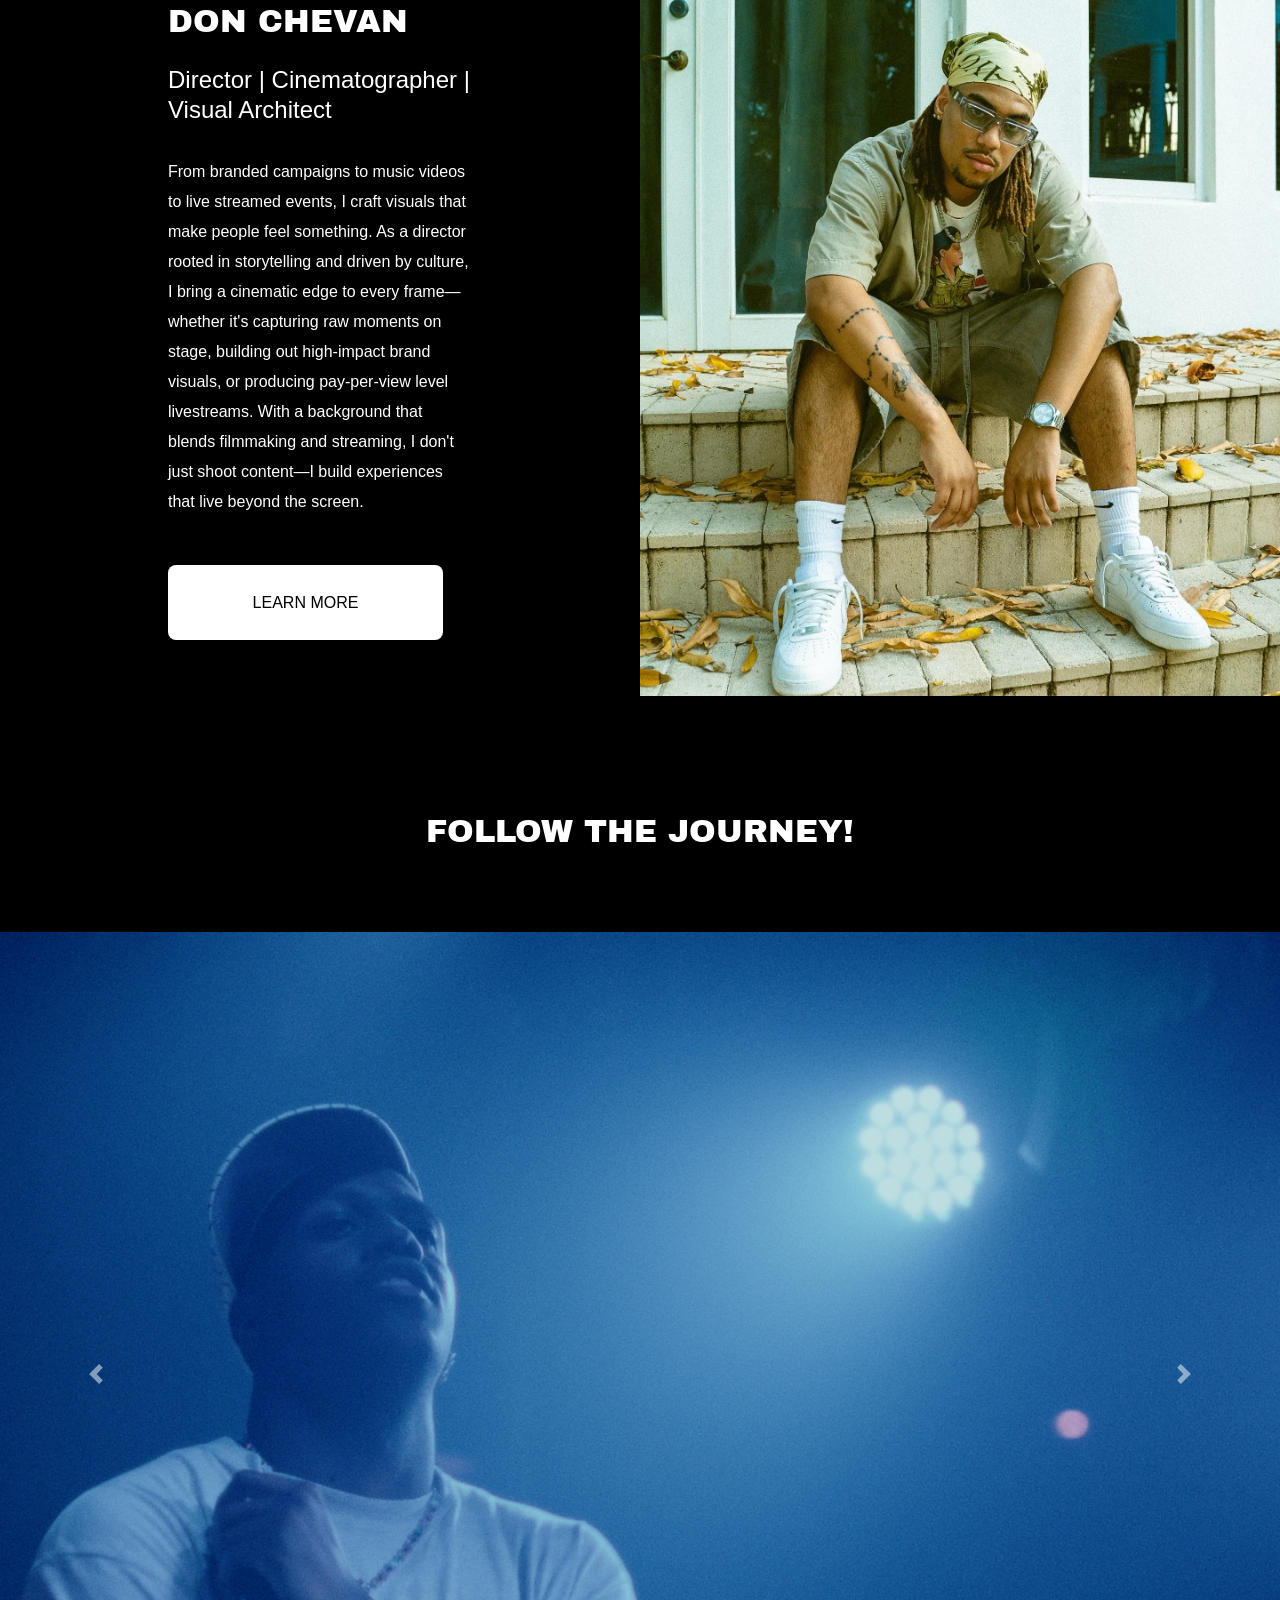
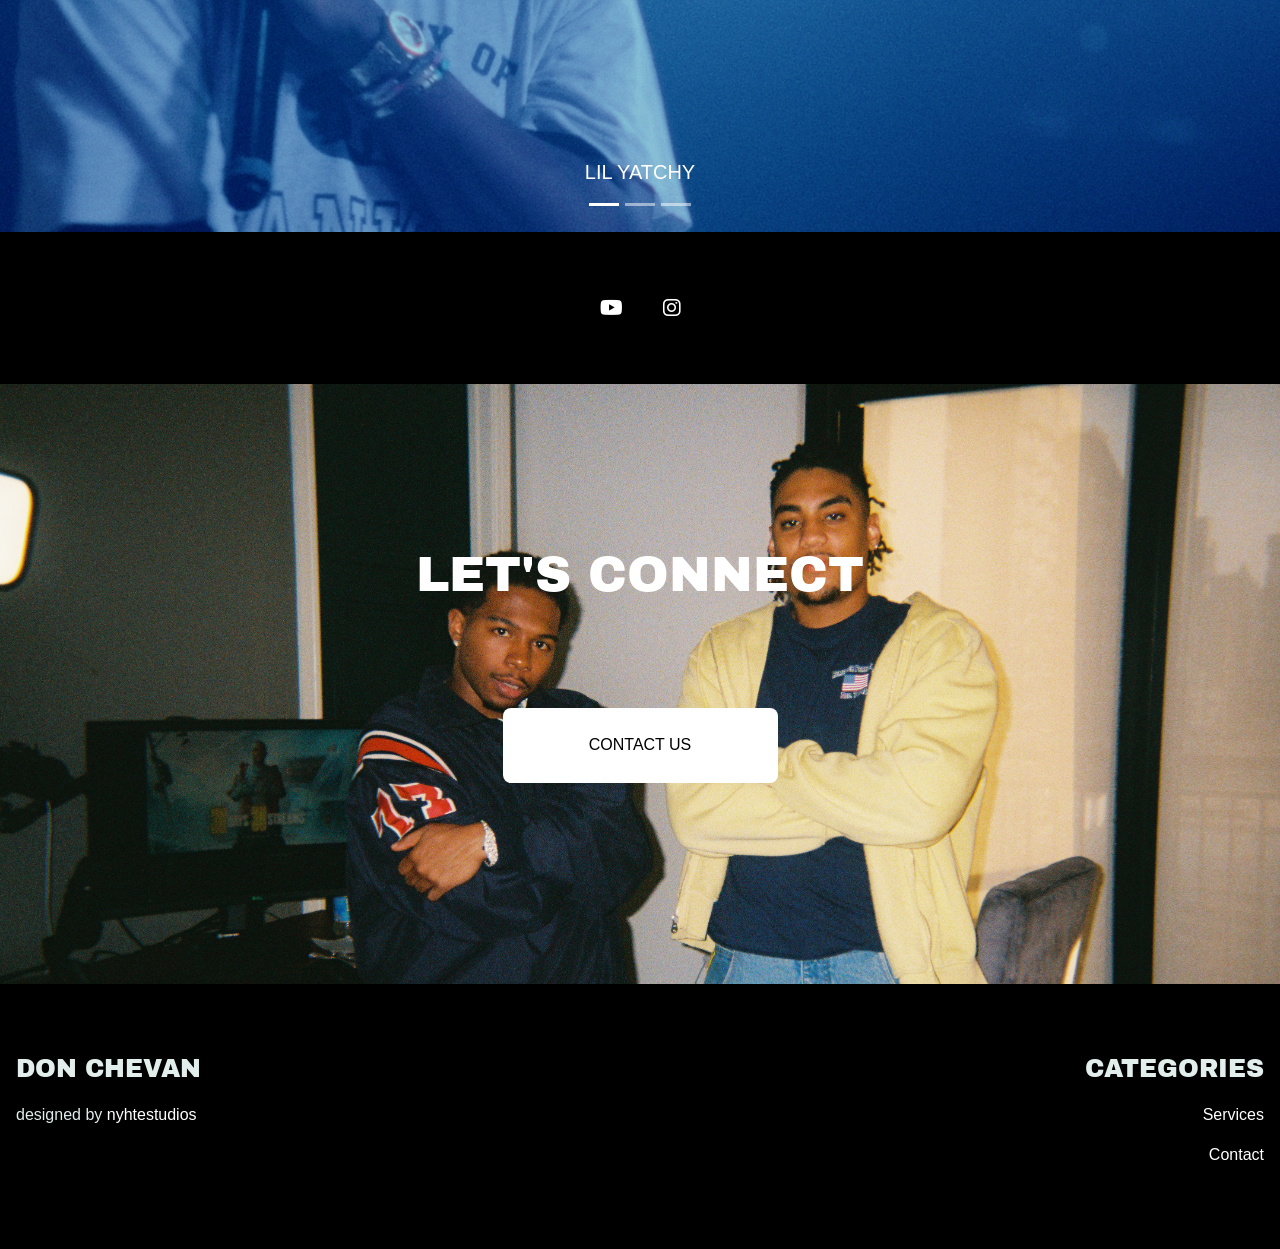
==== commit 8d16c809: "made new changes to site" ====
--- a/index.html
+++ b/index.html
@@ -9,7 +9,7 @@
     <meta name="author" content="" />
     <meta name="description" content="" />
     <meta name="viewport" content="width=device-width, initial-scale=1" />
-    <meta property="og:image" content="./images/aboutmephoto.jpeg" />
+    <meta property="og:image" content="./images/message_link_photo.jpeg" />
     <link rel="icon" type="image/x-icon" href="favicon.ico" />
     <link href="https://fonts.googleapis.com/css?family=Archivo+Black" rel="stylesheet" />
     <link rel="stylesheet" href="https://cdnjs.cloudflare.com/ajax/libs/font-awesome/6.7.2/css/all.min.css"
@@ -111,13 +111,13 @@
     <!-- accordion section -->
     <div class="accordion-ns">
         <h1><a id="services-title-text">MY SERVICES</a></h1>
-        <p class="container-services">
+        <!-- <p class="container-services">
             <a class="services-info-text increase-text-size-on-mobile">
                 Whether you're a global brand, travel company, luxury villa, artist, or athlete — I offer full-service video production that blends cinematic storytelling with strategic vision. 
                 From concept to final cut, I handle directing, shooting, and editing with a focus on high-impact visuals that elevate your brand and captivate your audience. 
                 Available for both domestic and international projects.
             </a>
-        </p>
+        </p> -->
         <div class="accordion-item increase-size-on-mobile">
             <div class="accordionTitle top-bar">Behind The Scenes Content<i class="fab fa-plus"></i></div>
             <div class="accordion-content">
@@ -228,7 +228,7 @@
                         alt="Second slide">
                     <div class="carousel-caption d-md-block">
                         <!-- text -->
-                        <h5>DESHAE</h5>
+                        <h5>DESHAE FROST</h5>
                         <!-- <p>Presenting Text</p> -->
                     </div>
                 </div>
@@ -238,7 +238,7 @@
                         alt="Third slide">
                     <div class="carousel-caption d-md-block">
                         <!-- text -->
-                        <h5>GIO</h5>
+                        <h5>GIOVANNA RAMOS</h5>
                         <!-- <p>Presenting Text</p> -->
                     </div>
                 </div>
--- a/css/base-stylesheet.css
+++ b/css/base-stylesheet.css
@@ -58,7 +58,7 @@
 
 #playPauseButton {
   position: absolute;
-  top: 55%;
+  top: 60%;
   left: 50%;
   transform: translate(-50%, -50%);
   z-index: 1;
@@ -77,7 +77,7 @@
 
 #playPauseButton_mobile {
   position: absolute;
-  top: 57.5%;
+  top: 65%;
   left: 50%;
   transform: translate(-50%, -50%);
   z-index: 1;
@@ -101,7 +101,7 @@
 
 #playPauseButton_mobile2 {
   position: absolute;
-  top: 57.5%;
+  top: 65%;
   left: 50%;
   transform: translate(-50%, -50%);
   z-index: 1;
@@ -182,7 +182,7 @@
 
 #playPauseButton2 {
   position: absolute;
-  top: 55%;
+  top: 60%;
   left: 50%;
   transform: translate(-50%, -50%);
   z-index: 1;
@@ -237,4 +237,10 @@
   bottom: 0;
   z-index: -1;
   object-fit: cover;
+}
+
+select {
+  -webkit-appearance: none; /* For Chrome, Safari, and newer browsers */
+  -moz-appearance: none;    /* For Firefox */
+  appearance: none;         /* Standard property */
 }
--- a/css/contactme-stylesheet.css
+++ b/css/contactme-stylesheet.css
@@ -19,13 +19,13 @@
 
 #contact-background-image {
     width: 100%;
-    height: 500px;
-    background-image: url('../images/IMG_0885.jpeg');
+    height: 600px;
+    background-image: url('../images/IMG_3250.JPG');
     background-repeat: no-repeat;
     background-size: cover;
     /* position: fixed; */
     background-position-x: center;
-    background-position-y: center;
+    background-position-y:25%;
     object-fit: cover;
 }
 
--- a/css/navbar-stylesheet.css
+++ b/css/navbar-stylesheet.css
@@ -281,6 +281,7 @@
   gap: 40px;
   padding: 42px 32px;
   font-size: 20px;
+  z-index: 1;
 }
 
 .social-media-links-off-screen-menu {
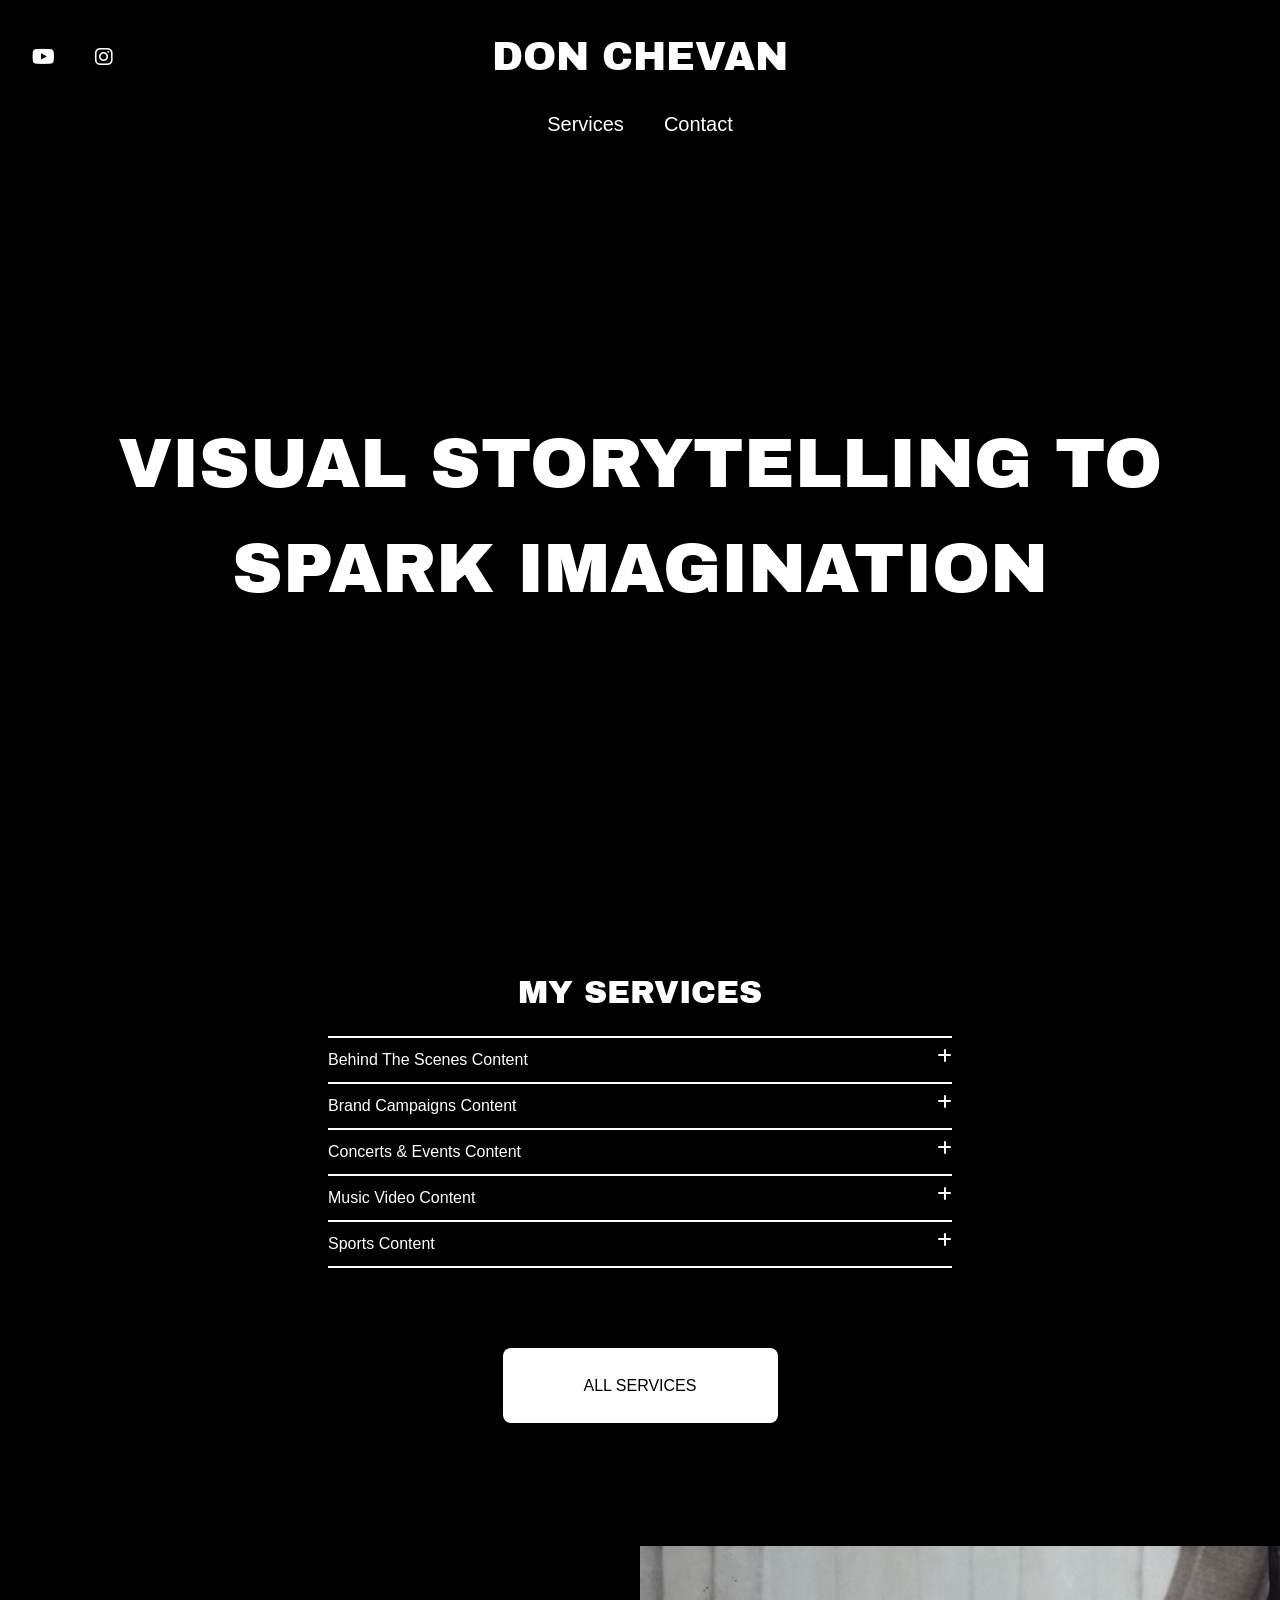
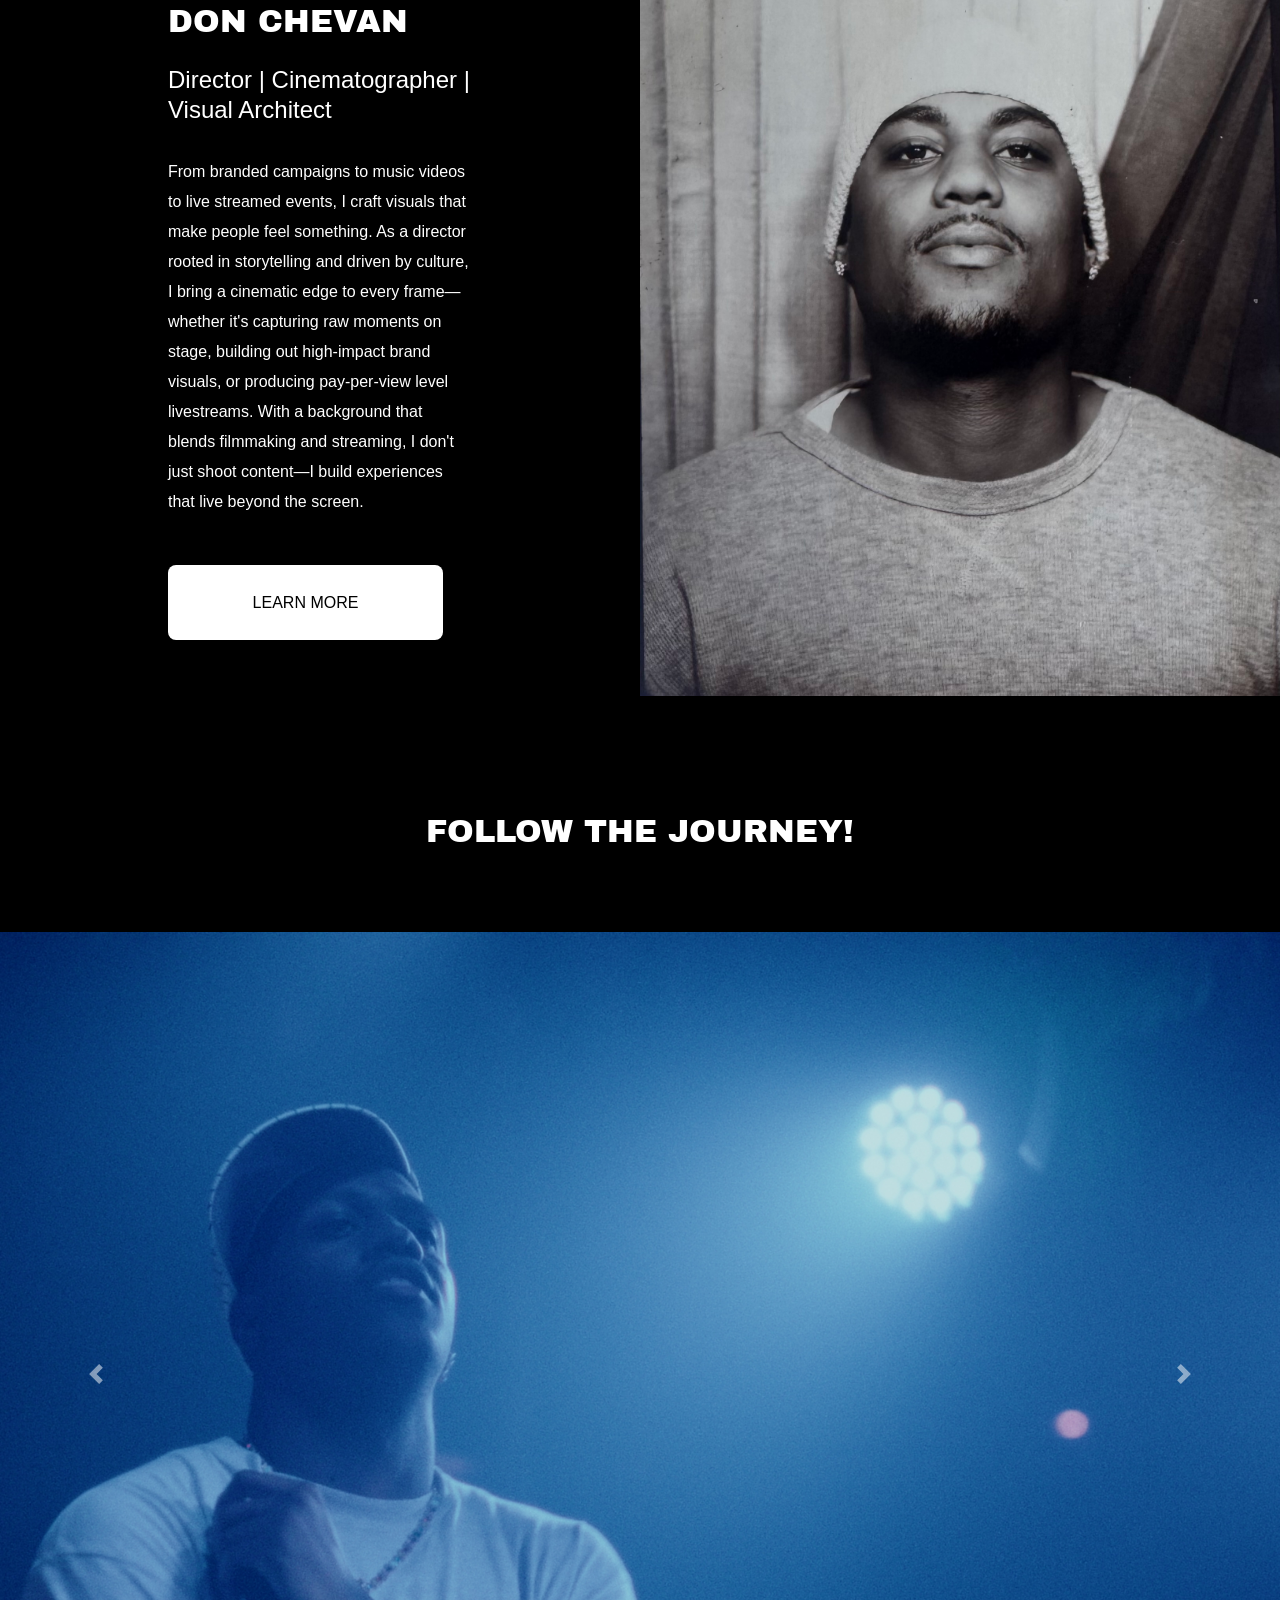
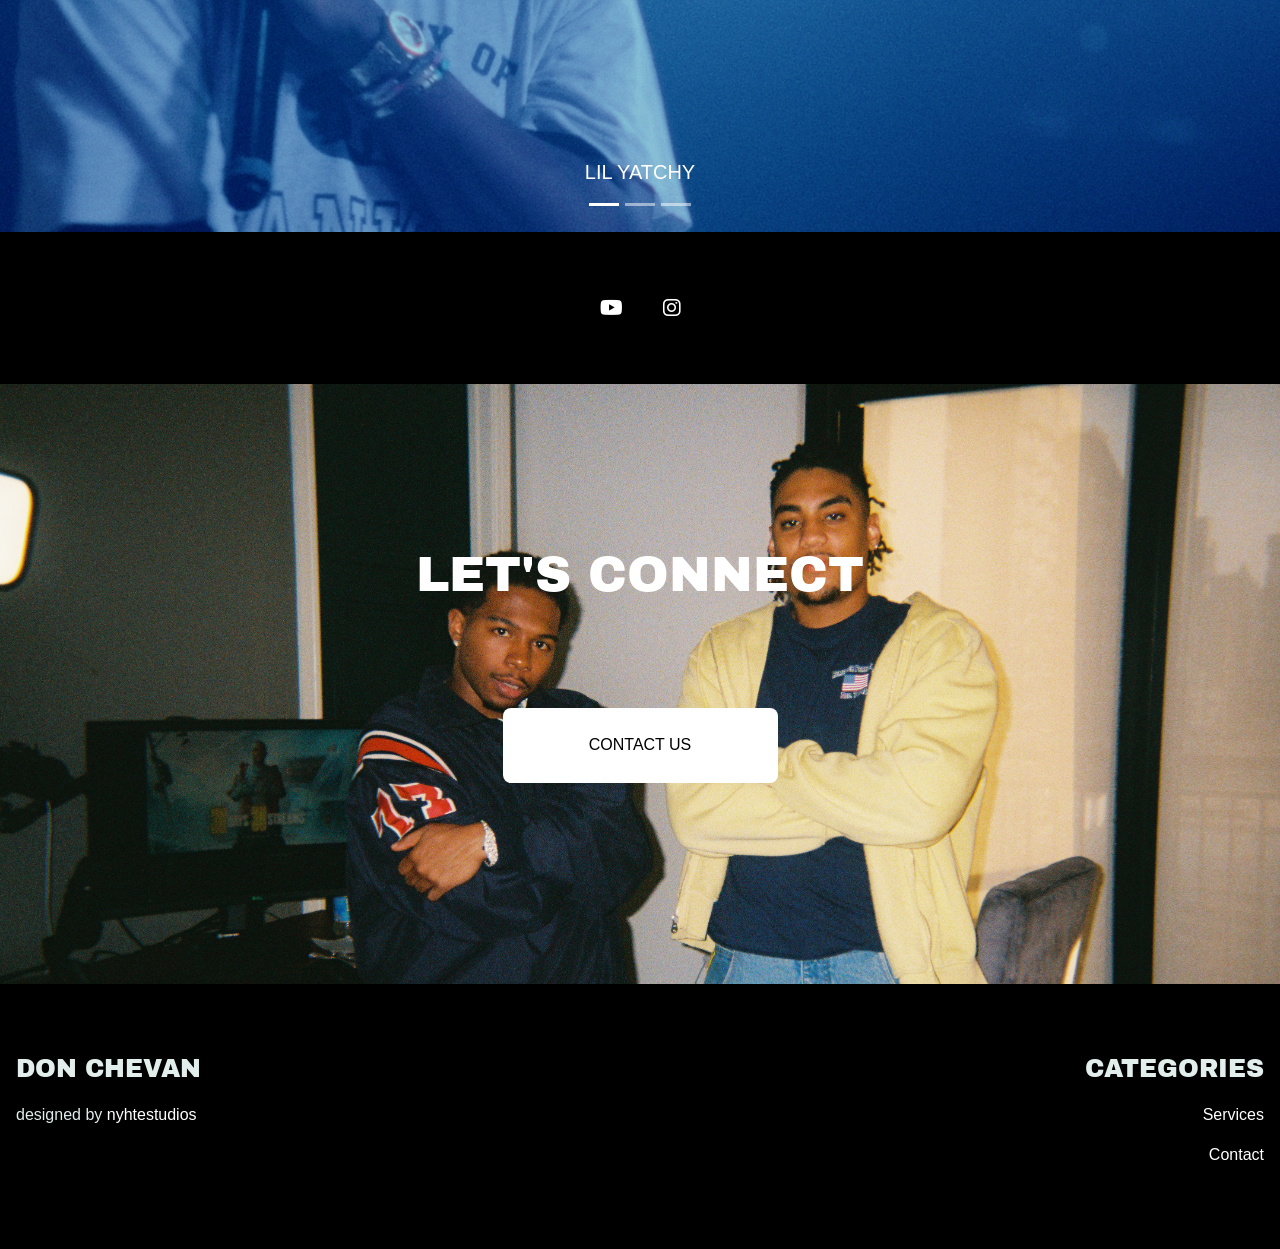
==== commit ac9e101b: "New Updates to the Site" ====
--- a/index.html
+++ b/index.html
@@ -55,7 +55,7 @@
         <div class="container-video-mobile adjust-height-mobile">
             <!-- background-video -->
             <video playsinline autoplay muted loop id="background-video-mobile">
-                <source src="./images/lil yachty club performance.mp4" type="video/mp4">
+                <source src="./images/MVST_Campaign.mov" type="video/mp4">
             </video>
             <header>
                 <nav class="navbar-mobile">
@@ -82,7 +82,7 @@
         <!-- background-video -->
         <div class="container-video">
             <video playsinline autoplay muted loop id="background-video">
-                <source src="./images/lil yachty club performance.mp4" type="video/mp4">
+                <source src="./images/MVST_Campaign.mov" type="video/mp4">
             </video>
             <header>
                 <!-- social media links -->
@@ -164,7 +164,7 @@
             <div class="aboutme-text-container mobile-text-container-settings iphone-se-container-settings">
                 <h1 class="aboutme-title mobile-media-settings">DON CHEVAN</h1>
                 <p class="aboutme-sub-title mobile-media-settings">Director | Cinematographer | Visual Architect</p>
-                <img src="./images/aboutmephoto.jpeg"
+                <img src="./images/newcontact_about.JPEG"
                     class="aboutme-image mobile-image-settings iphone-se-image-settings image-size" alt="image">
                 <p class="aboutme-text mobile-media-settings mobile-text-settings iphone-se-text-settings">
                     From branded campaigns to music videos to live streamed events, I craft visuals that make people feel something. 
@@ -195,7 +195,7 @@
                 </div>
             </div>
             <!-- image -->
-            <img src="./images/aboutmephoto.jpeg"
+            <img src="./images/newcontact_about.JPEG"
                 class="aboutme-image asus-image-size ipad-image-settings ipad-image-size image-size" alt="image">
         </section>
     </div>
--- a/css/base-stylesheet.css
+++ b/css/base-stylesheet.css
@@ -122,6 +122,29 @@
   outline: none;
   }
 
+#playPauseButton_mobile3 {
+  position: absolute;
+  top: 65%;
+  left: 50%;
+  transform: translate(-50%, -50%);
+  z-index: 1;
+  /* background-color: rgba(0,0,0,.4); */
+  /* background-color: white; */
+  background: transparent;
+  border: none;
+  /* padding: 1rem; */
+  text-align: center;
+  cursor: pointer;
+  width: 100%;
+  color: white;
+  font-size: 2rem;
+  -webkit-tap-highlight-color: transparent;
+}
+
+#playPauseButton_mobile3:focus {
+  outline: none;
+  }
+
 #playPauseButton:focus {
   outline: none;
 }
@@ -155,6 +178,30 @@
   z-index: 1;
 }
 
+.tumbnail_title_2 {
+  font-size: 2rem;
+  font-family: "Archivo Black", sans-serif;
+  color: white;
+  padding: 1rem;
+  position: absolute;
+  top: 50%;
+  left: 50%;
+  transform: translate(-50%, -50%);
+  z-index: 1;
+}
+
+.tumbnail_title_3 {
+  font-size: 2rem;
+  font-family: "Archivo Black", sans-serif;
+  color: white;
+  padding: 1rem;
+  position: absolute;
+  top: 50%;
+  left: 50%;
+  transform: translate(-50%, -50%);
+  z-index: 1;
+}
+
 .tumbnail_title_mobile2 {
   font-size: 2rem;
   font-family: "Archivo Black", sans-serif;
@@ -167,12 +214,11 @@
   z-index: 1;
 }
 
-
-.tumbnail_title_2 {
-  font-size: 2rem;
-  font-family: "Archivo Black", sans-serif;
-  color: white;
-  padding: 1rem;
+.tumbnail_title_mobile3 {
+  font-size: 2rem;
+  font-family: "Archivo Black", sans-serif;
+  color: white;
+  /* padding: 1rem; */
   position: absolute;
   top: 50%;
   left: 50%;
@@ -200,6 +246,29 @@
 }
 
 #playPauseButton2:focus {
+  outline: none;
+}
+
+#playPauseButton3 {
+  position: absolute;
+  top: 60%;
+  left: 50%;
+  transform: translate(-50%, -50%);
+  z-index: 1;
+  /* background-color: rgba(0,0,0,.4); */
+  /* background-color: white; */
+  background: transparent;
+  border: none;
+  padding: 1rem;
+  text-align: center;
+  cursor: pointer;
+  width: 100%;
+  color: white;
+  font-size: 2rem;
+  -webkit-tap-highlight-color: transparent;
+}
+
+#playPauseButton3:focus {
   outline: none;
 }
 
@@ -223,6 +292,14 @@
   object-fit: cover;
 }
 
+#background-video3 {
+  width: 100%;
+  height: 75vh;
+  bottom: 0;
+  z-index: -1;
+  object-fit: cover;
+}
+
 #background-video-mobile1 {
   width: 100%;
   height: 75vh;
@@ -232,6 +309,14 @@
 }
 
 #background-video-mobile2 {
+  width: 100%;
+  height: 75vh;
+  bottom: 0;
+  z-index: -1;
+  object-fit: cover;
+}
+
+#background-video-mobile3 {
   width: 100%;
   height: 75vh;
   bottom: 0;
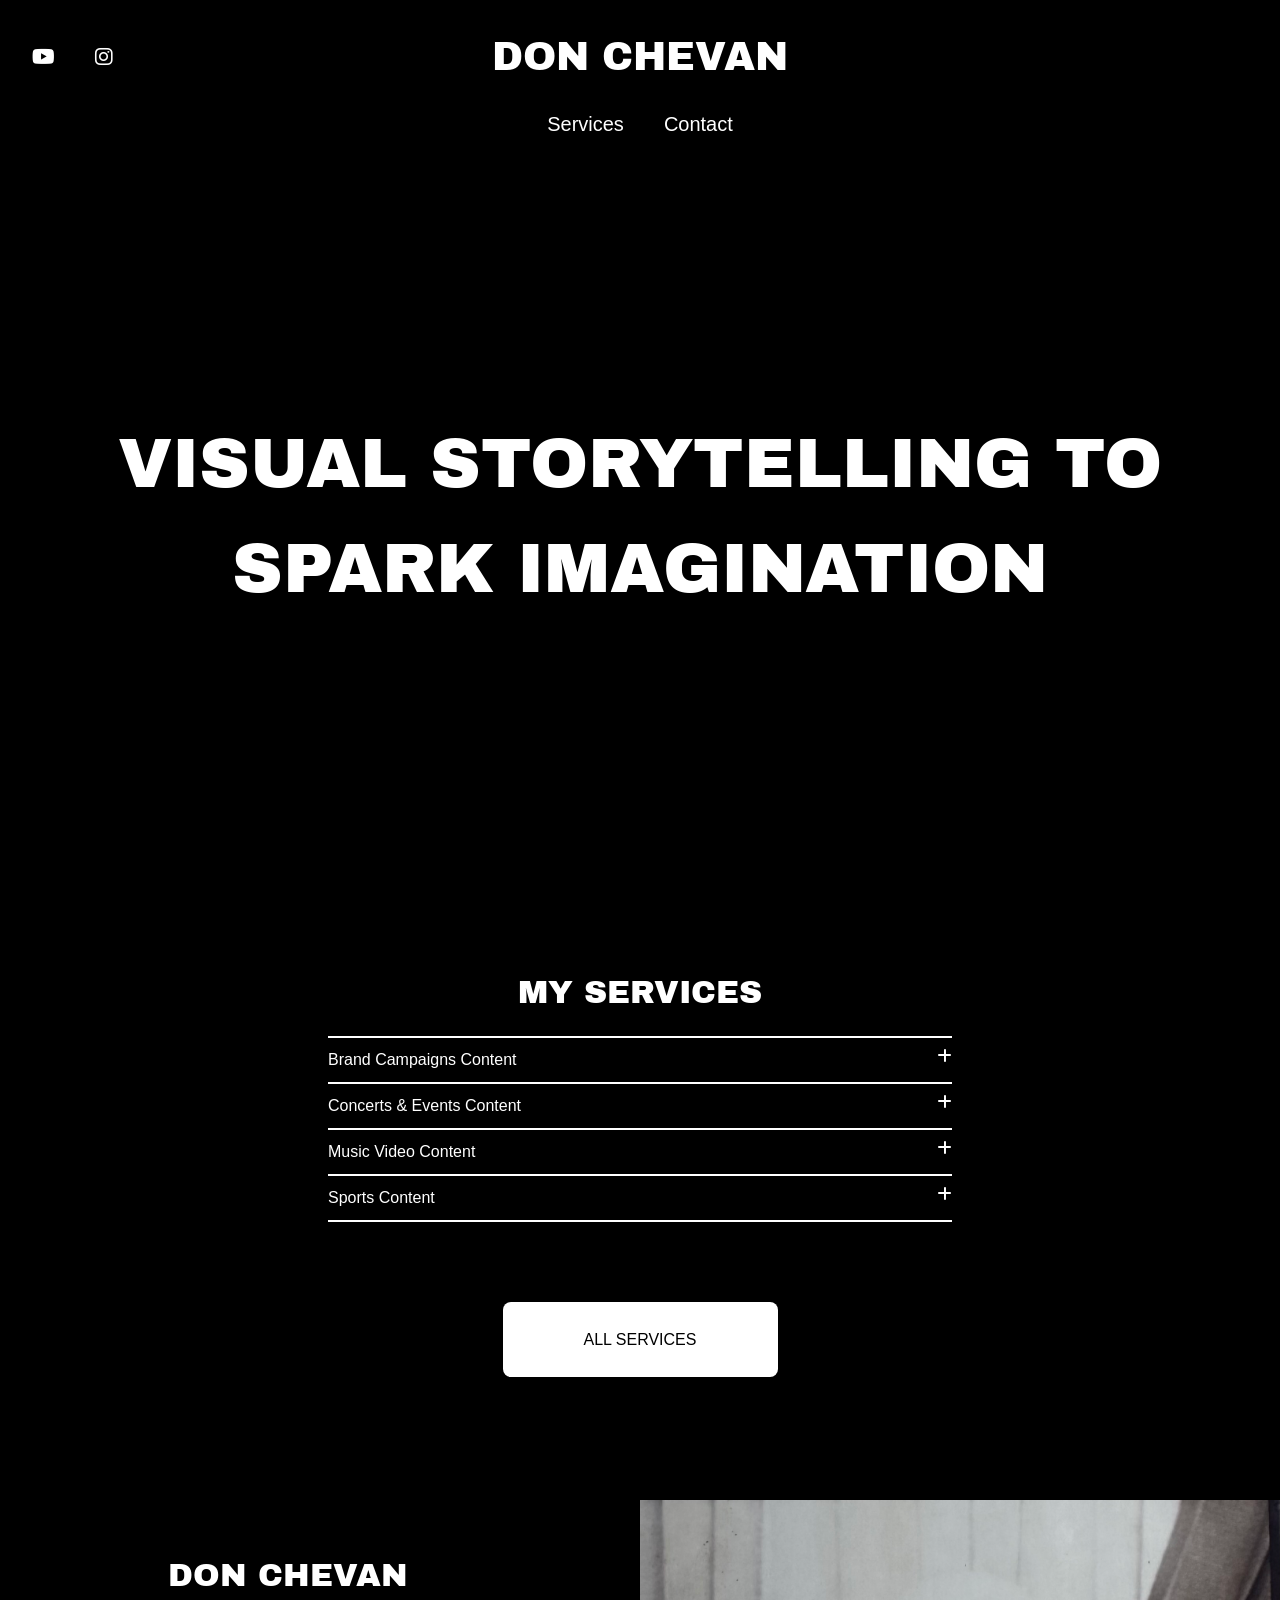
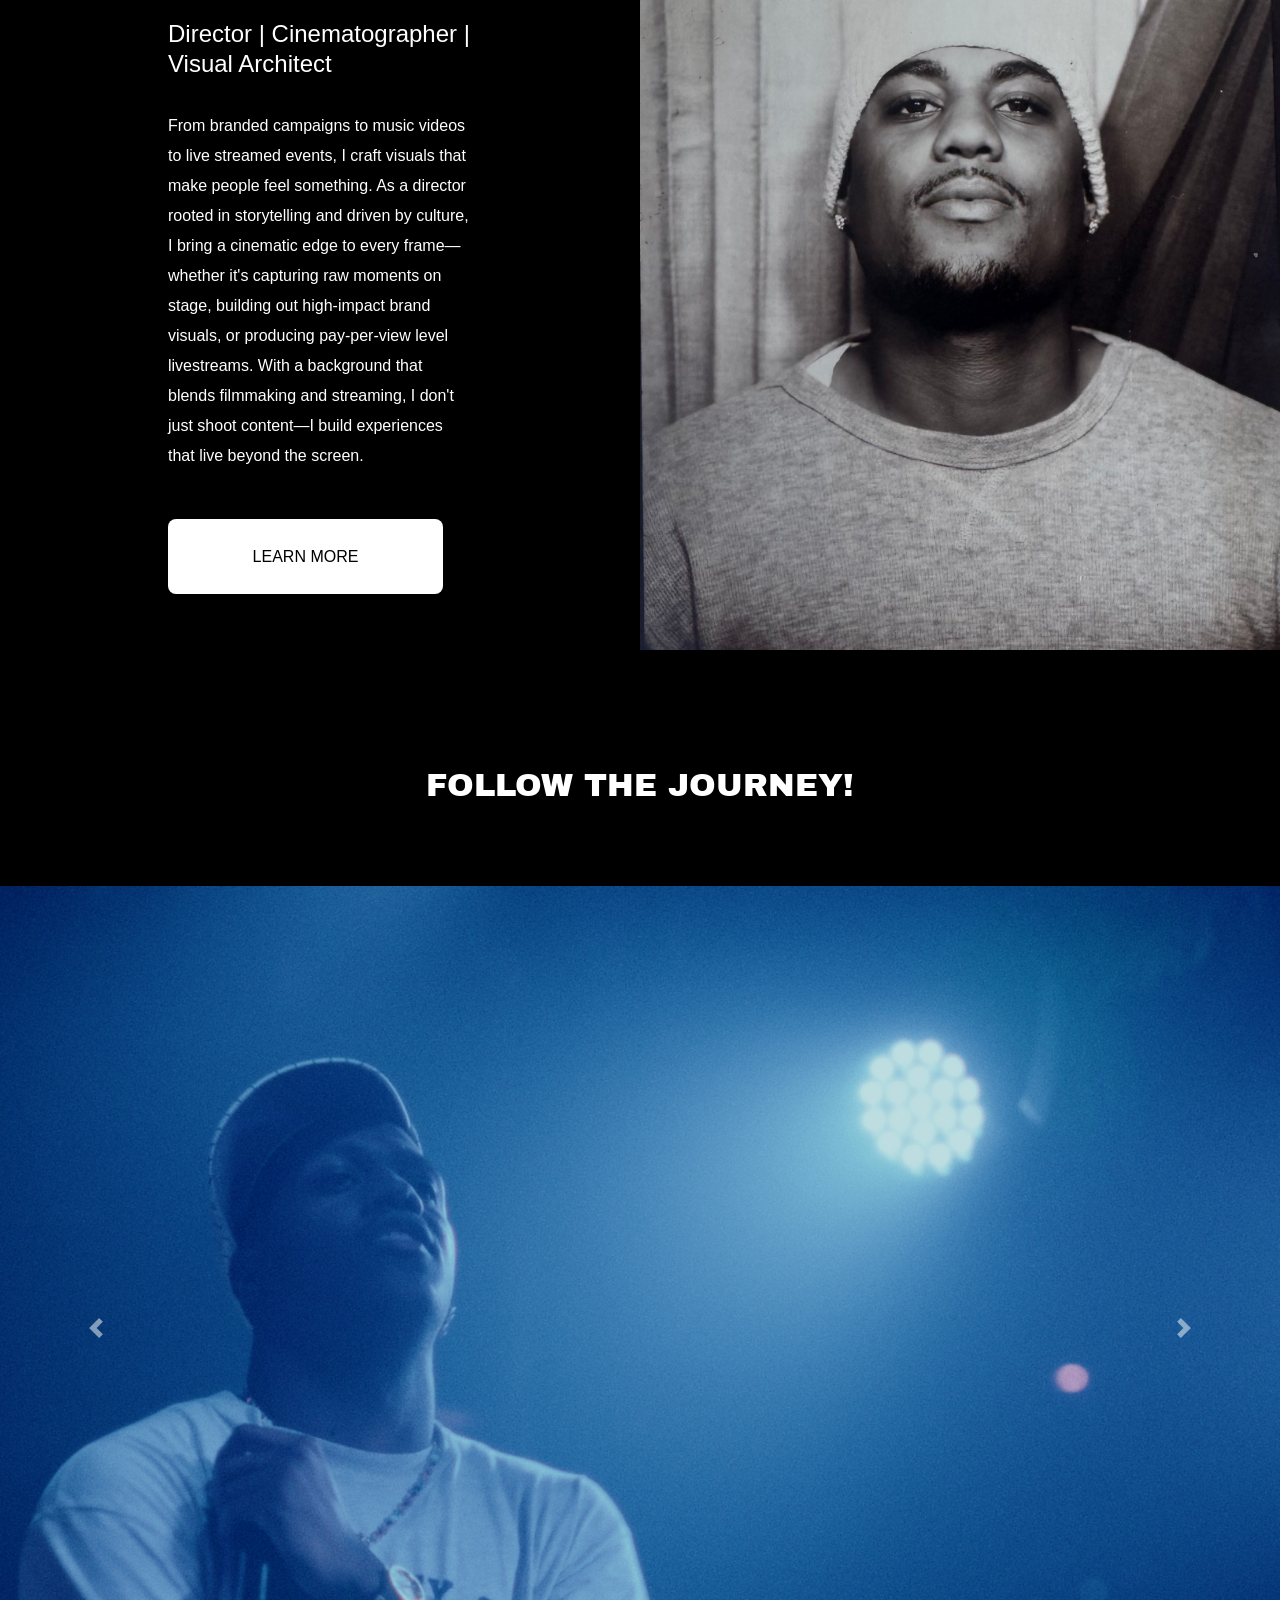
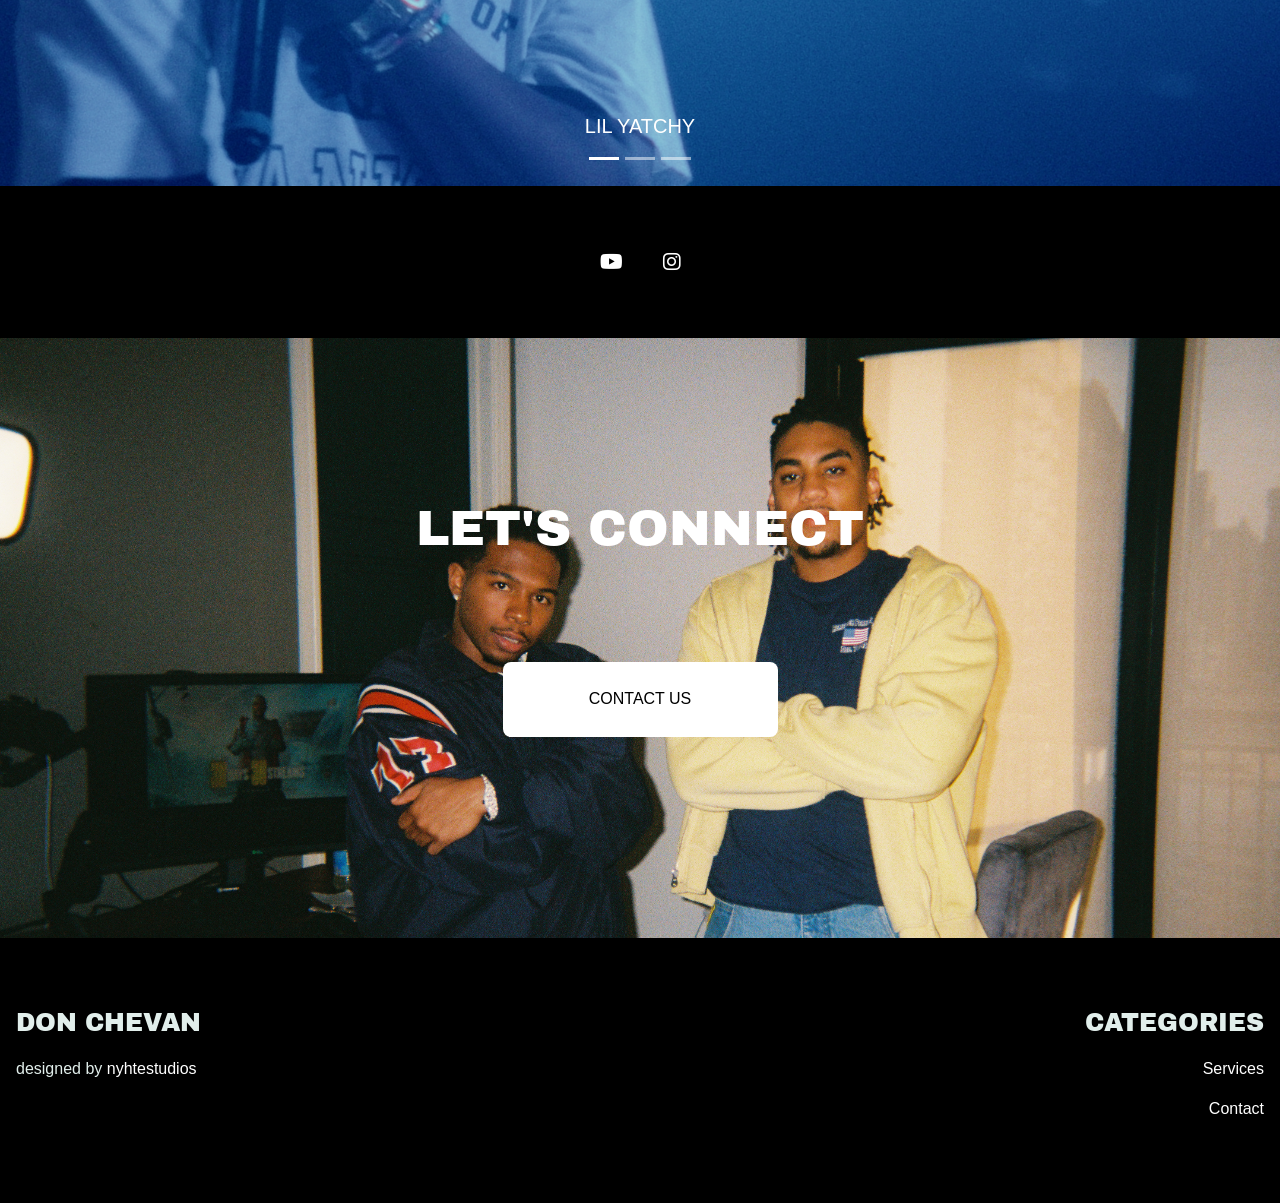
==== commit 7dc5831e: "removed BTS section" ====
--- a/index.html
+++ b/index.html
@@ -9,7 +9,7 @@
     <meta name="author" content="" />
     <meta name="description" content="" />
     <meta name="viewport" content="width=device-width, initial-scale=1" />
-    <meta property="og:image" content="./images/message_link_photo.jpeg" />
+    <meta property="og:image" content="./images/newcontact_about.JPEG" />
     <link rel="icon" type="image/x-icon" href="favicon.ico" />
     <link href="https://fonts.googleapis.com/css?family=Archivo+Black" rel="stylesheet" />
     <link rel="stylesheet" href="https://cdnjs.cloudflare.com/ajax/libs/font-awesome/6.7.2/css/all.min.css"
@@ -119,19 +119,19 @@
             </a>
         </p> -->
         <div class="accordion-item increase-size-on-mobile">
-            <div class="accordionTitle top-bar">Behind The Scenes Content<i class="fab fa-plus"></i></div>
-            <div class="accordion-content">
-                <p>Step into the creative process with raw, unfiltered moments that bring each project to life. 
-                    From pre-production to post, this section shows the heart behind the hustle.</p>
-            </div>
-        </div>
-        <div class="accordion-item increase-size-on-mobile">
-            <div class="accordionTitle">Brand Campaigns Content<i class="fab fa-plus"></i></div>
+            <div class="accordionTitle top-bar">Brand Campaigns Content<i class="fab fa-plus"></i></div>
             <div class="accordion-content">
                 <p>Cinematic storytelling is built for brands that want to move culture. 
                     Every campaign is designed to leave a lasting impression — visually striking, emotionally grounded.</p>
             </div>
         </div>
+        <!-- <div class="accordion-item increase-size-on-mobile">
+            <div class="accordionTitle">Brand Campaigns Content<i class="fab fa-plus"></i></div>
+            <div class="accordion-content">
+                <p>Cinematic storytelling is built for brands that want to move culture. 
+                    Every campaign is designed to leave a lasting impression — visually striking, emotionally grounded.</p>
+            </div>
+        </div> -->
         <div class="accordion-item increase-size-on-mobile">
             <div class="accordionTitle">Concerts & Events Content<i class="fab fa-plus"></i></div>
             <div class="accordion-content">
--- a/css/base-stylesheet.css
+++ b/css/base-stylesheet.css
@@ -145,6 +145,30 @@
   outline: none;
   }
 
+
+#playPauseButton_mobile4 {
+  position: absolute;
+  top: 65%;
+  left: 50%;
+  transform: translate(-50%, -50%);
+  z-index: 1;
+  /* background-color: rgba(0,0,0,.4); */
+  /* background-color: white; */
+  background: transparent;
+  border: none;
+  /* padding: 1rem; */
+  text-align: center;
+  cursor: pointer;
+  width: 100%;
+  color: white;
+  font-size: 2rem;
+  -webkit-tap-highlight-color: transparent;
+}
+
+#playPauseButton_mobile4:focus {
+  outline: none;
+  }
+
 #playPauseButton:focus {
   outline: none;
 }
@@ -202,6 +226,18 @@
   z-index: 1;
 }
 
+.tumbnail_title_4 {
+  font-size: 2rem;
+  font-family: "Archivo Black", sans-serif;
+  color: white;
+  padding: 1rem;
+  position: absolute;
+  top: 50%;
+  left: 50%;
+  transform: translate(-50%, -50%);
+  z-index: 1;
+}
+
 .tumbnail_title_mobile2 {
   font-size: 2rem;
   font-family: "Archivo Black", sans-serif;
@@ -226,6 +262,18 @@
   z-index: 1;
 }
 
+.tumbnail_title_mobile4 {
+  font-size: 2rem;
+  font-family: "Archivo Black", sans-serif;
+  color: white;
+  /* padding: 1rem; */
+  position: absolute;
+  top: 50%;
+  left: 50%;
+  transform: translate(-50%, -50%);
+  z-index: 1;
+}
+
 #playPauseButton2 {
   position: absolute;
   top: 60%;
@@ -269,6 +317,29 @@
 }
 
 #playPauseButton3:focus {
+  outline: none;
+}
+
+#playPauseButton4 {
+  position: absolute;
+  top: 60%;
+  left: 50%;
+  transform: translate(-50%, -50%);
+  z-index: 1;
+  /* background-color: rgba(0,0,0,.4); */
+  /* background-color: white; */
+  background: transparent;
+  border: none;
+  padding: 1rem;
+  text-align: center;
+  cursor: pointer;
+  width: 100%;
+  color: white;
+  font-size: 2rem;
+  -webkit-tap-highlight-color: transparent;
+}
+
+#playPauseButton4:focus {
   outline: none;
 }
 
@@ -300,6 +371,14 @@
   object-fit: cover;
 }
 
+#background-video4 {
+  width: 100%;
+  height: 75vh;
+  bottom: 0;
+  z-index: -1;
+  object-fit: cover;
+}
+
 #background-video-mobile1 {
   width: 100%;
   height: 75vh;
@@ -317,6 +396,14 @@
 }
 
 #background-video-mobile3 {
+  width: 100%;
+  height: 75vh;
+  bottom: 0;
+  z-index: -1;
+  object-fit: cover;
+}
+
+#background-video-mobile4 {
   width: 100%;
   height: 75vh;
   bottom: 0;
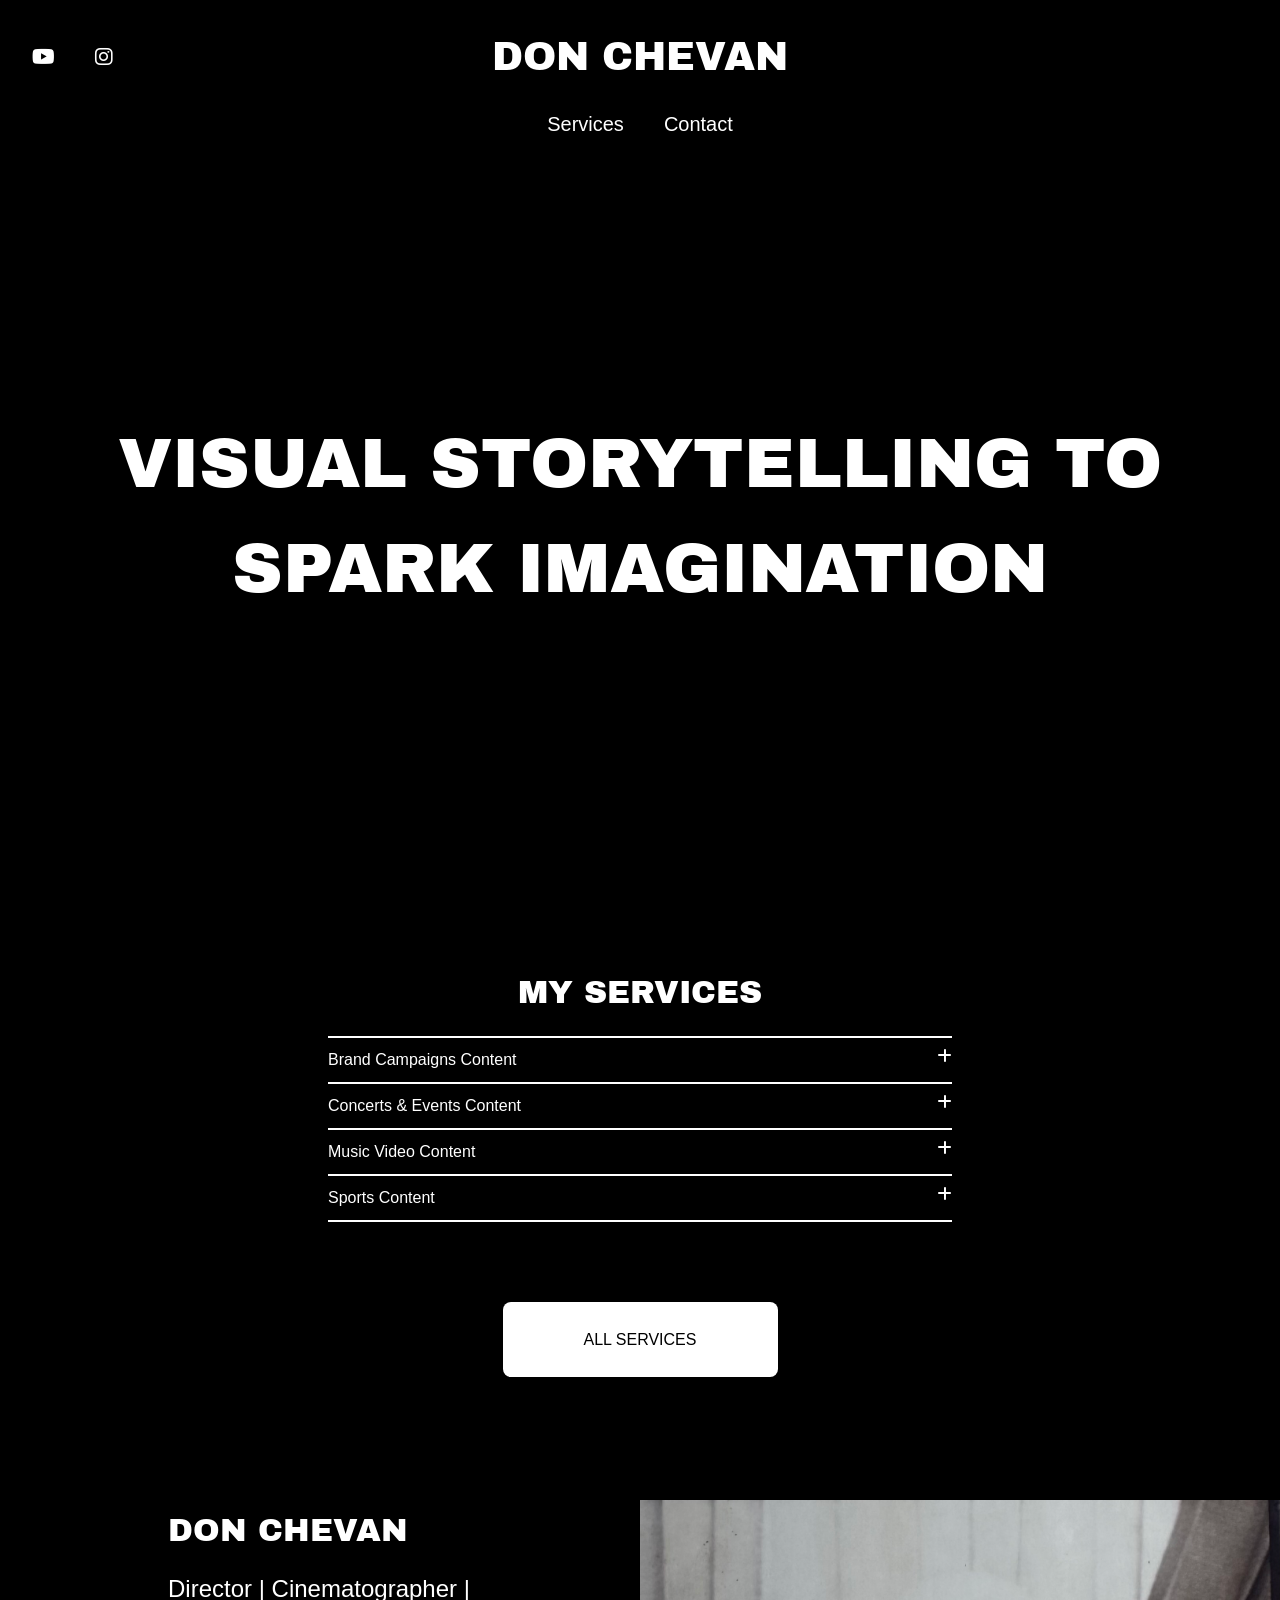
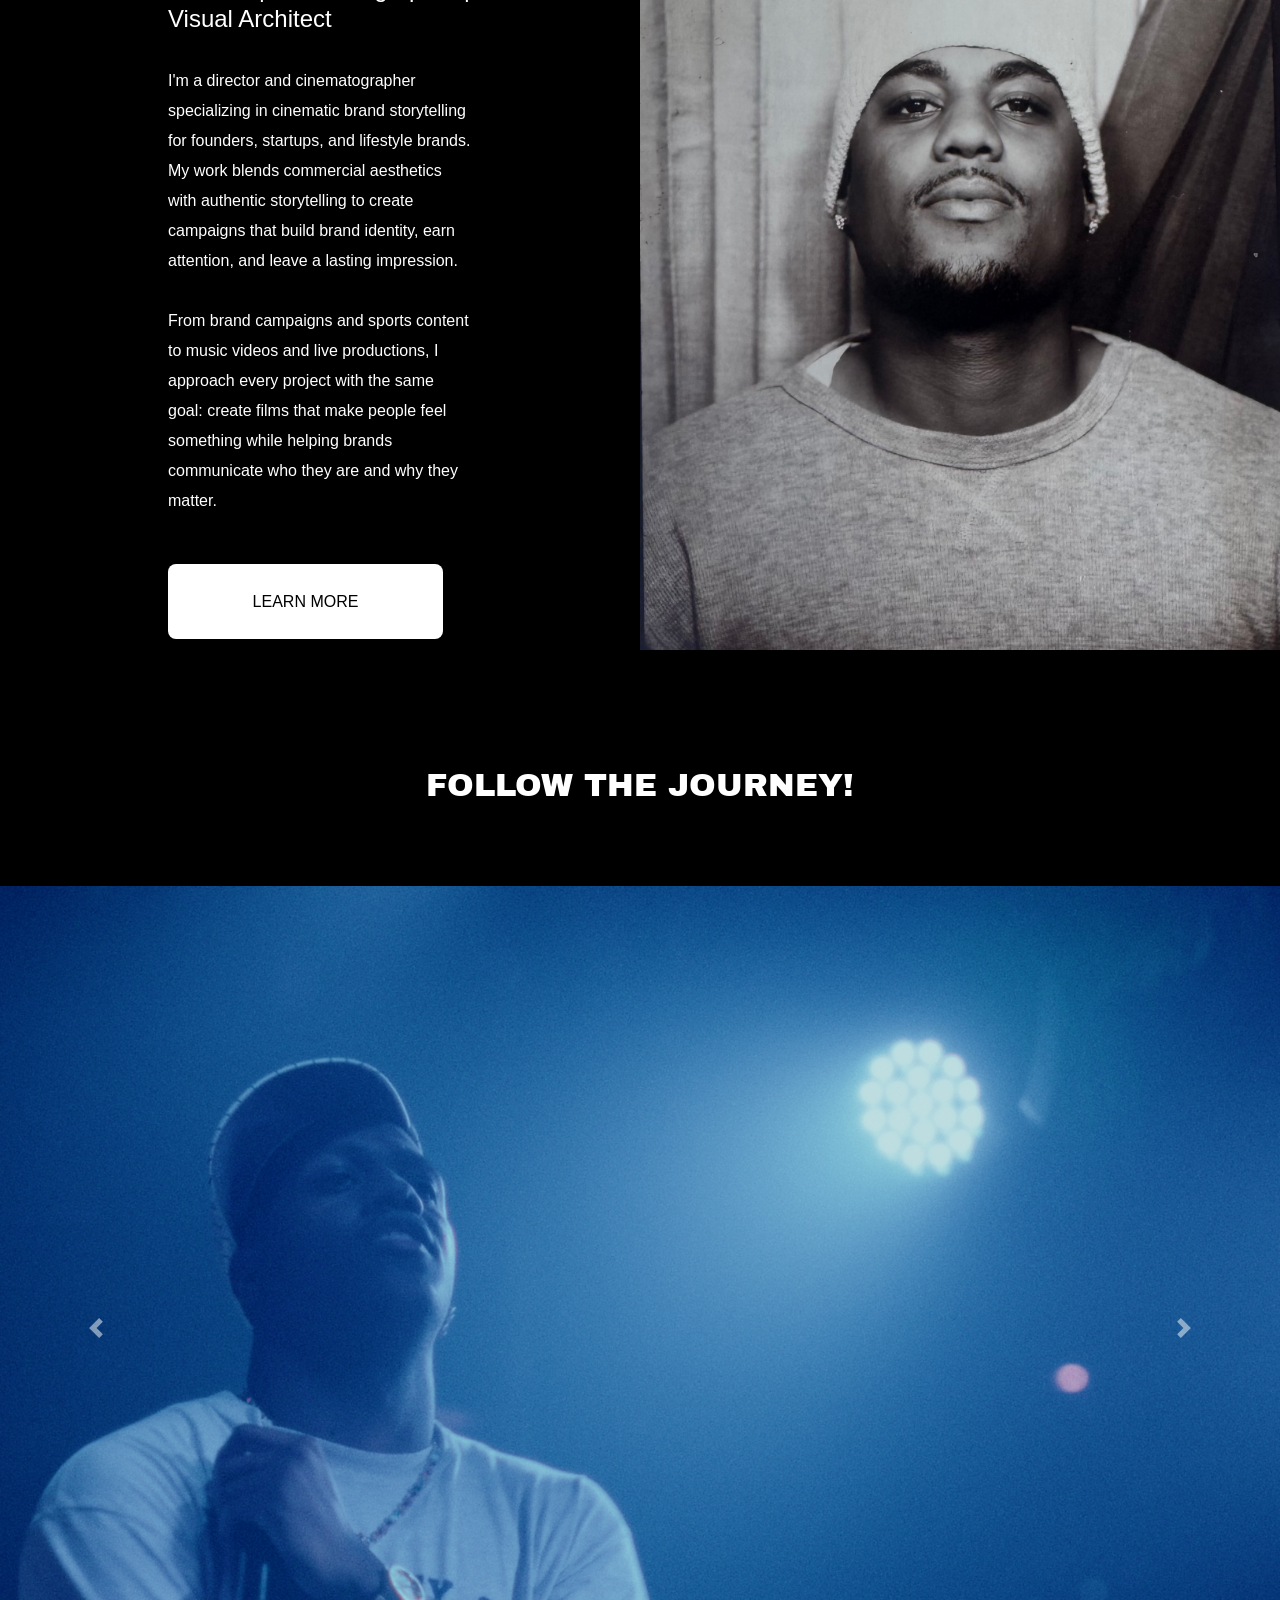
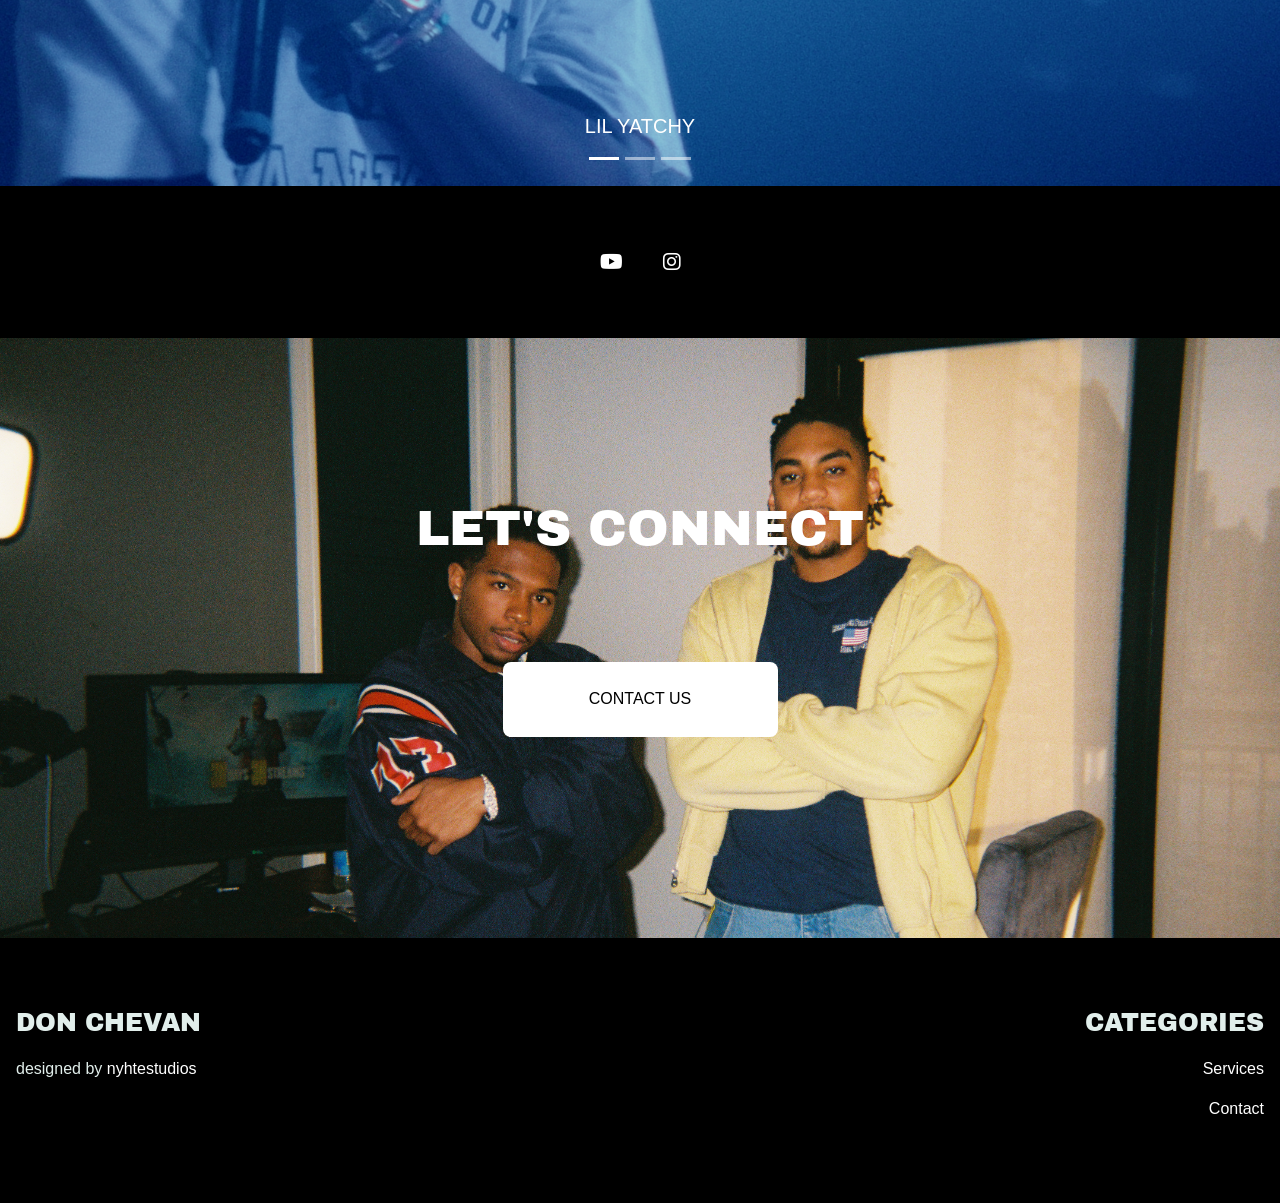
==== commit 2b2e8a03: "updated about me" ====
--- a/index.html
+++ b/index.html
@@ -47,8 +47,10 @@
             </ul>
             <!-- social media links -->
             <li class="social-media-links-off-screen-menu">
-                <a class="underline-text-social-mobile" href="https://youtube.com/@donchevan?si=R7IiFeGLlOUmfGjW"><i class="fab fa-youtube"></i></a>
-                <a class="underline-text-social-mobile" href="https://www.instagram.com/don.chevan/?ref=evahooft&hl=en"><i class="fab fa-instagram"></i></a>
+                <a class="underline-text-social-mobile" href="https://youtube.com/@donchevan?si=R7IiFeGLlOUmfGjW"><i
+                        class="fab fa-youtube"></i></a>
+                <a class="underline-text-social-mobile"
+                    href="https://www.instagram.com/don.chevan/?ref=evahooft&hl=en"><i class="fab fa-instagram"></i></a>
             </li>
         </div>
         <!-- initial mobile menu -->
@@ -88,7 +90,8 @@
                 <!-- social media links -->
                 <li class="social-media-links">
                     <a href="https://youtube.com/@donchevan?si=R7IiFeGLlOUmfGjW"><i class="fab fa-youtube"></i></a>
-                    <a href="https://www.instagram.com/don.chevan/?ref=evahooft&hl=en"><i class="fab fa-instagram"></i></a>
+                    <a href="https://www.instagram.com/don.chevan/?ref=evahooft&hl=en"><i
+                            class="fab fa-instagram"></i></a>
                 </li>
                 <nav class="navbar">
                     <!-- logo/title -->
@@ -121,8 +124,9 @@
         <div class="accordion-item increase-size-on-mobile">
             <div class="accordionTitle top-bar">Brand Campaigns Content<i class="fab fa-plus"></i></div>
             <div class="accordion-content">
-                <p>Cinematic storytelling is built for brands that want to move culture. 
-                    Every campaign is designed to leave a lasting impression — visually striking, emotionally grounded.</p>
+                <p>Cinematic storytelling is built for brands that want to move culture.
+                    Every campaign is designed to leave a lasting impression — visually striking, emotionally grounded.
+                </p>
             </div>
         </div>
         <!-- <div class="accordion-item increase-size-on-mobile">
@@ -135,19 +139,22 @@
         <div class="accordion-item increase-size-on-mobile">
             <div class="accordionTitle">Concerts & Events Content<i class="fab fa-plus"></i></div>
             <div class="accordion-content">
-                <p>Energy in motion. These projects capture the intensity, atmosphere, and unforgettable moments from live events and performances.</p>
+                <p>Energy in motion. These projects capture the intensity, atmosphere, and unforgettable moments from
+                    live events and performances.</p>
             </div>
         </div>
         <div class="accordion-item increase-size-on-mobile">
             <div class="accordionTitle">Music Video Content<i class="fab fa-plus"></i></div>
             <div class="accordion-content">
-                <p>Where sound meets story. Each video is crafted with intention, blending visuals and rhythm to elevate an artist's vision.</p>
+                <p>Where sound meets story. Each video is crafted with intention, blending visuals and rhythm to elevate
+                    an artist's vision.</p>
             </div>
         </div>
         <div class="accordion-item increase-size-on-mobile">
             <div class="accordionTitle">Sports Content<i class="fab fa-plus"></i></div>
             <div class="accordion-content">
-                <p>High-impact visuals that bring out the drama, grit, and emotion of the game. From training days to highlight reels, every frame hits hard.</p>
+                <p>High-impact visuals that bring out the drama, grit, and emotion of the game. From training days to
+                    highlight reels, every frame hits hard.</p>
             </div>
         </div>
     </div>
@@ -167,9 +174,13 @@
                 <img src="./images/newcontact_about.JPEG"
                     class="aboutme-image mobile-image-settings iphone-se-image-settings image-size" alt="image">
                 <p class="aboutme-text mobile-media-settings mobile-text-settings iphone-se-text-settings">
-                    From branded campaigns to music videos to live streamed events, I craft visuals that make people feel something. 
-                    As a director rooted in storytelling and driven by culture, I bring a cinematic edge to every frame—whether it's capturing raw moments on stage, building out high-impact brand visuals, or producing pay-per-view level livestreams. 
-                    With a background that blends filmmaking and streaming, I don't just shoot content—I build experiences that live beyond the screen.
+                    I'm a director and cinematographer specializing in cinematic brand storytelling for founders,
+                    startups, and lifestyle brands. My work blends commercial aesthetics with authentic storytelling to
+                    create campaigns that build brand identity, earn attention, and leave a lasting impression.<br>
+
+                    <br>From brand campaigns and sports content to music videos and live productions, I approach every
+                    project with the same goal: create films that make people feel something while helping brands
+                    communicate who they are and why they matter.
                 </p>
                 <div class="container-button-aboutme mobile-media-settings">
                     <button class="my-button increase-size-on-mobile-aboutme"><a class="button-href"
@@ -186,9 +197,13 @@
                 <h1 class="aboutme-title ipad-media-settings">DON CHEVAN</h1>
                 <p class="aboutme-sub-title ipad-media-settings">Director | Cinematographer | Visual Architect</p>
                 <p class="aboutme-text ipad-media-settings">
-                    From branded campaigns to music videos to live streamed events, I craft visuals that make people feel something. 
-                    As a director rooted in storytelling and driven by culture, I bring a cinematic edge to every frame—whether it's capturing raw moments on stage, building out high-impact brand visuals, or producing pay-per-view level livestreams. 
-                    With a background that blends filmmaking and streaming, I don't just shoot content—I build experiences that live beyond the screen.
+                    I'm a director and cinematographer specializing in cinematic brand storytelling for founders,
+                    startups, and lifestyle brands. My work blends commercial aesthetics with authentic storytelling to
+                    create campaigns that build brand identity, earn attention, and leave a lasting impression.<br>
+
+                    <br>From brand campaigns and sports content to music videos and live productions, I approach every
+                    project with the same goal: create films that make people feel something while helping brands
+                    communicate who they are and why they matter.
                 </p>
                 <div class="container-button-aboutme ipad-media-settings">
                     <button class="my-button"><a class="button-href" href="./contact.html">LEARN MORE</a></button>
@@ -234,8 +249,7 @@
                 </div>
                 <div class="carousel-item">
                     <!-- image -->
-                    <img class="d-block w-100 image-size-slideshow-mobile" src="images/IMG_6832.jpeg"
-                        alt="Third slide">
+                    <img class="d-block w-100 image-size-slideshow-mobile" src="images/IMG_6832.jpeg" alt="Third slide">
                     <div class="carousel-caption d-md-block">
                         <!-- text -->
                         <h5>GIOVANNA RAMOS</h5>
--- a/css/base-stylesheet.css
+++ b/css/base-stylesheet.css
@@ -169,6 +169,29 @@
   outline: none;
   }
 
+#playPauseButton_mobile5 {
+  position: absolute;
+  top: 65%;
+  left: 50%;
+  transform: translate(-50%, -50%);
+  z-index: 1;
+  /* background-color: rgba(0,0,0,.4); */
+  /* background-color: white; */
+  background: transparent;
+  border: none;
+  /* padding: 1rem; */
+  text-align: center;
+  cursor: pointer;
+  width: 100%;
+  color: white;
+  font-size: 2rem;
+  -webkit-tap-highlight-color: transparent;
+}
+
+#playPauseButton_mobile5:focus {
+  outline: none;
+  }
+
 #playPauseButton:focus {
   outline: none;
 }
@@ -238,6 +261,18 @@
   z-index: 1;
 }
 
+.tumbnail_title_5 {
+  font-size: 2rem;
+  font-family: "Archivo Black", sans-serif;
+  color: white;
+  padding: 1rem;
+  position: absolute;
+  top: 50%;
+  left: 50%;
+  transform: translate(-50%, -50%);
+  z-index: 1;
+}
+
 .tumbnail_title_mobile2 {
   font-size: 2rem;
   font-family: "Archivo Black", sans-serif;
@@ -274,6 +309,18 @@
   z-index: 1;
 }
 
+.tumbnail_title_mobile5 {
+  font-size: 2rem;
+  font-family: "Archivo Black", sans-serif;
+  color: white;
+  /* padding: 1rem; */
+  position: absolute;
+  top: 50%;
+  left: 50%;
+  transform: translate(-50%, -50%);
+  z-index: 1;
+}
+
 #playPauseButton2 {
   position: absolute;
   top: 60%;
@@ -340,6 +387,29 @@
 }
 
 #playPauseButton4:focus {
+  outline: none;
+}
+
+#playPauseButton5 {
+  position: absolute;
+  top: 60%;
+  left: 50%;
+  transform: translate(-50%, -50%);
+  z-index: 1;
+  /* background-color: rgba(0,0,0,.4); */
+  /* background-color: white; */
+  background: transparent;
+  border: none;
+  padding: 1rem;
+  text-align: center;
+  cursor: pointer;
+  width: 100%;
+  color: white;
+  font-size: 2rem;
+  -webkit-tap-highlight-color: transparent;
+}
+
+#playPauseButton5:focus {
   outline: none;
 }
 
@@ -379,6 +449,14 @@
   object-fit: cover;
 }
 
+#background-video5 {
+  width: 100%;
+  height: 75vh;
+  bottom: 0;
+  z-index: -1;
+  object-fit: cover;
+}
+
 #background-video-mobile1 {
   width: 100%;
   height: 75vh;
@@ -404,6 +482,14 @@
 }
 
 #background-video-mobile4 {
+  width: 100%;
+  height: 75vh;
+  bottom: 0;
+  z-index: -1;
+  object-fit: cover;
+}
+
+#background-video-mobile5 {
   width: 100%;
   height: 75vh;
   bottom: 0;
